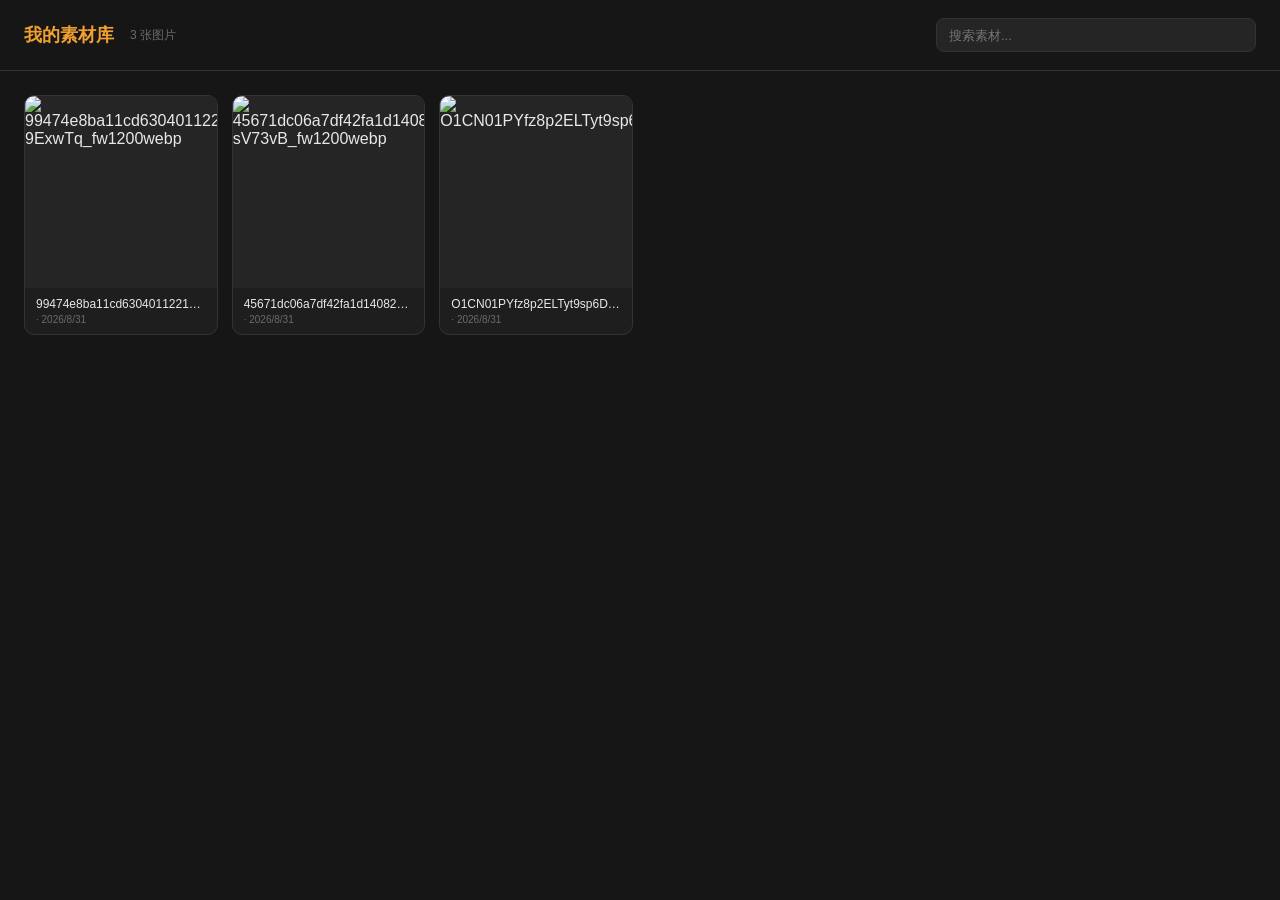
==== index.html @ 854e0d91 "更新素材库展示页（3 张图片）" ====
<!DOCTYPE html><html lang="zh-CN"><head><meta charset="UTF-8"><meta name="viewport" content="width=device-width,initial-scale=1.0"><title>我的素材库</title><style>
*{margin:0;padding:0;box-sizing:border-box;}
body{font-family:-apple-system,BlinkMacSystemFont,"Segoe UI","PingFang SC","Microsoft YaHei",sans-serif;background:#161616;color:#e8e8e8;min-height:100vh;}
.header{padding:18px 24px;border-bottom:1px solid #333;display:flex;align-items:center;gap:16px;position:sticky;top:0;background:#161616;z-index:100;}
.header h1{font-size:18px;font-weight:600;color:#f0a030;}
.header .count{font-size:12px;color:#6b6b6b;}
.search{flex:1;max-width:320px;margin-left:auto;}
.search input{width:100%;height:34px;background:#252525;border:1px solid #333;border-radius:8px;padding:0 12px;color:#e8e8e8;font-size:13px;outline:none;}
.search input:focus{border-color:#f0a030;}
.main{padding:24px;}
.grid{display:grid;grid-template-columns:repeat(auto-fill,minmax(180px,1fr));gap:14px;}
.card{background:#1e1e1e;border:1px solid #333;border-radius:10px;overflow:hidden;cursor:pointer;transition:all .15s;}
.card:hover{border-color:#f0a030;transform:translateY(-2px);box-shadow:0 6px 18px rgba(0,0,0,.4);}
.thumb{width:100%;aspect-ratio:1;background:#252525;overflow:hidden;}
.thumb img{width:100%;height:100%;object-fit:cover;transition:transform .3s;}
.card:hover .thumb img{transform:scale(1.05);}
.info{padding:9px 11px;}
.name{font-size:12px;overflow:hidden;text-overflow:ellipsis;white-space:nowrap;}
.meta{font-size:10px;color:#6b6b6b;margin-top:3px;}
.tags{display:flex;flex-wrap:wrap;gap:4px;margin-top:5px;}
.tag{padding:1px 7px;background:#252525;border-radius:8px;font-size:10px;color:#a0a0a0;}
.empty{display:flex;flex-direction:column;align-items:center;justify-content:center;height:50vh;color:#6b6b6b;gap:10px;}
.lightbox{position:fixed;inset:0;background:rgba(0,0,0,.95);display:none;align-items:center;justify-content:center;z-index:1000;}
.lightbox.show{display:flex;}
.lightbox img{max-width:90vw;max-height:85vh;object-fit:contain;}
.lightbox .close{position:absolute;top:16px;right:16px;width:38px;height:38px;border-radius:50%;background:rgba(255,255,255,.1);border:none;color:#fff;font-size:20px;cursor:pointer;}
.lightbox .info{position:absolute;bottom:16px;left:50%;transform:translateX(-50%);background:rgba(30,30,30,.9);padding:7px 16px;border-radius:8px;font-size:12px;color:#a0a0a0;max-width:80vw;overflow:hidden;text-overflow:ellipsis;white-space:nowrap;}
@media(max-width:600px){.grid{grid-template-columns:repeat(auto-fill,minmax(120px,1fr));}}
</style></head><body><div class="header"><h1>我的素材库</h1><span class="count" id="count"></span><div class="search"><input type="text" id="searchInput" placeholder="搜索素材..."></div></div><div class="main"><div class="grid" id="grid"><div class="card" onclick="openLb(0)"><div class="thumb"><img src="https://raw.githubusercontent.com/1318756917-beep/symmetrical-octo-waddle/main/assets/id_1788139067965_5umyw8192.webp" alt="99474e8ba11cd6304011221bd6c3ecef496513cf367f2-9ExwTq_fw1200webp" loading="lazy"></div><div class="info"><div class="name">99474e8ba11cd6304011221bd6c3ecef496513cf367f2-9ExwTq_fw1200webp</div><div class="meta"> · 2026/8/31</div></div></div><div class="card" onclick="openLb(1)"><div class="thumb"><img src="https://raw.githubusercontent.com/1318756917-beep/symmetrical-octo-waddle/main/assets/id_1788139255941_x5mq3s4jp.webp" alt="45671dc06a7df42fa1d140826ff60a71ff3a5d6848c34-sV73vB_fw1200webp" loading="lazy"></div><div class="info"><div class="name">45671dc06a7df42fa1d140826ff60a71ff3a5d6848c34-sV73vB_fw1200webp</div><div class="meta"> · 2026/8/31</div></div></div><div class="card" onclick="openLb(2)"><div class="thumb"><img src="https://raw.githubusercontent.com/1318756917-beep/symmetrical-octo-waddle/main/assets/id_1788140403199_7suiqt9ir.gif" alt="O1CN01PYfz8p2ELTyt9sp6D_!!2219798718728" loading="lazy"></div><div class="info"><div class="name">O1CN01PYfz8p2ELTyt9sp6D_!!2219798718728</div><div class="meta"> · 2026/8/31</div></div></div></div></div><div class="lightbox" id="lb"><button class="close" onclick="closeLb()">&times;</button><img id="lbImg" src=""><div class="info" id="lbInfo"></div></div><script>
const DATA=[{"id":"id_1788139067965_5umyw8192","name":"99474e8ba11cd6304011221bd6c3ecef496513cf367f2-9ExwTq_fw1200webp","url":"https://raw.githubusercontent.com/1318756917-beep/symmetrical-octo-waddle/main/assets/id_1788139067965_5umyw8192.webp","width":0,"height":0,"tags":[],"createdAt":1788139068000},{"id":"id_1788139255941_x5mq3s4jp","name":"45671dc06a7df42fa1d140826ff60a71ff3a5d6848c34-sV73vB_fw1200webp","url":"https://raw.githubusercontent.com/1318756917-beep/symmetrical-octo-waddle/main/assets/id_1788139255941_x5mq3s4jp.webp","width":0,"height":0,"tags":[],"createdAt":1788139256051},{"id":"id_1788140403199_7suiqt9ir","name":"O1CN01PYfz8p2ELTyt9sp6D_!!2219798718728","url":"https://raw.githubusercontent.com/1318756917-beep/symmetrical-octo-waddle/main/assets/id_1788140403199_7suiqt9ir.gif","width":0,"height":0,"tags":[],"createdAt":1788140403235}];
document.getElementById('count').textContent=DATA.length+' 张图片';
document.getElementById('searchInput').addEventListener('input',function(e){
  const q=e.target.value.toLowerCase();
  document.getElementById('grid').innerHTML=DATA.filter(a=>!q||a.name.toLowerCase().includes(q)||(a.tags||[]).some(t=>t.toLowerCase().includes(q)))
    .map((a,i)=>'<div class="card" onclick="openLb('+i+')"><div class="thumb"><img src="'+a.url+'" alt="'+a.name+'" loading="lazy"></div><div class="info"><div class="name">'+a.name+'</div></div></div>').join('')||'<div class="empty">没有找到匹配的素材</div>';
});
function openLb(i){const a=DATA[i];if(!a)return;document.getElementById('lbImg').src=a.url;document.getElementById('lbInfo').textContent=a.name+(a.width?' · '+a.width+'×'+a.height:'');document.getElementById('lb').classList.add('show');}
function closeLb(){document.getElementById('lb').classList.remove('show');}
document.getElementById('lb').addEventListener('click',function(e){if(e.target.id==='lb')closeLb();});
document.addEventListener('keydown',function(e){if(e.key==='Escape')closeLb();});
</script></body></html>
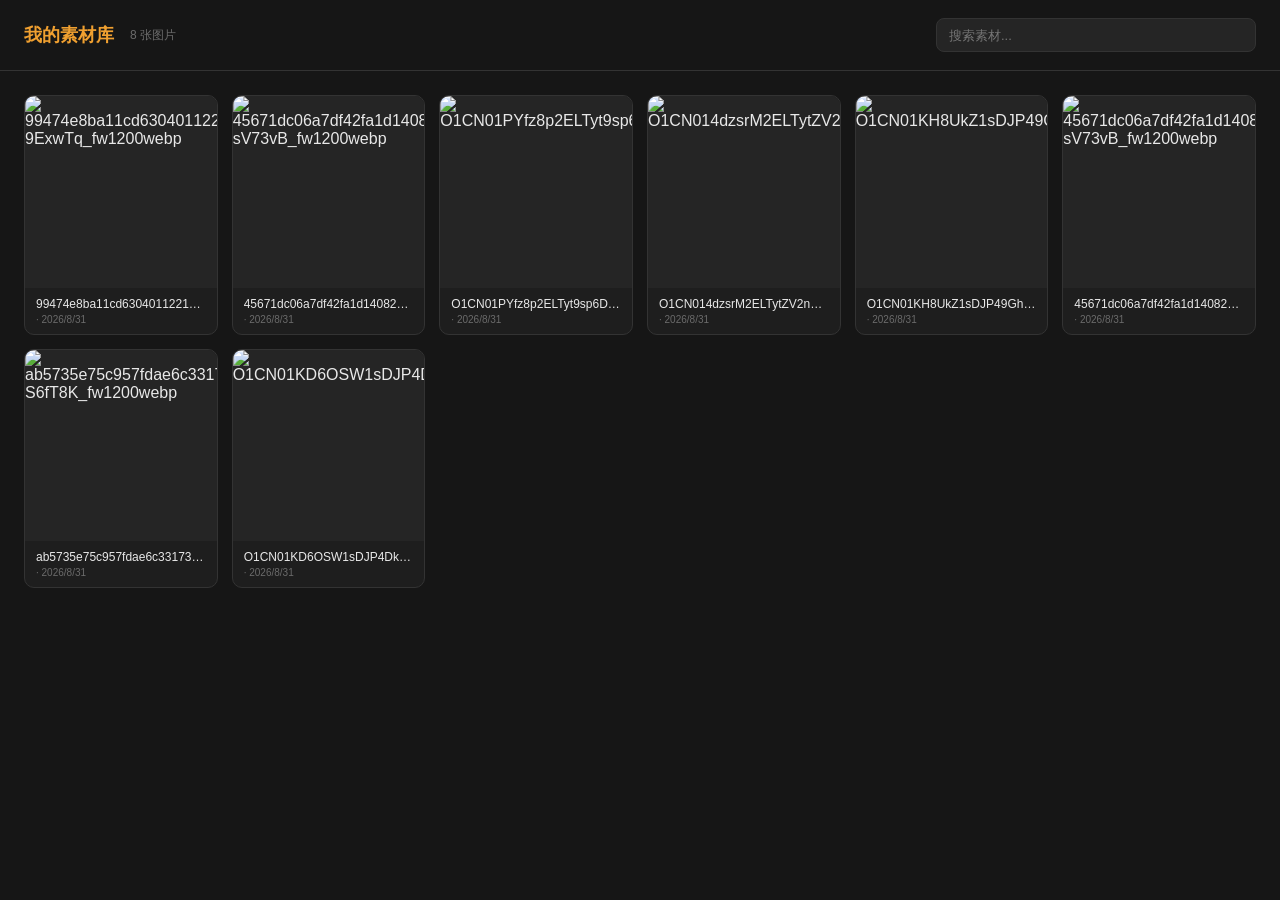
==== commit ca5c1334: "更新素材库展示页（8 张图片）" ====
--- a/index.html
+++ b/index.html
@@ -26,8 +26,8 @@
 .lightbox .close{position:absolute;top:16px;right:16px;width:38px;height:38px;border-radius:50%;background:rgba(255,255,255,.1);border:none;color:#fff;font-size:20px;cursor:pointer;}
 .lightbox .info{position:absolute;bottom:16px;left:50%;transform:translateX(-50%);background:rgba(30,30,30,.9);padding:7px 16px;border-radius:8px;font-size:12px;color:#a0a0a0;max-width:80vw;overflow:hidden;text-overflow:ellipsis;white-space:nowrap;}
 @media(max-width:600px){.grid{grid-template-columns:repeat(auto-fill,minmax(120px,1fr));}}
-</style></head><body><div class="header"><h1>我的素材库</h1><span class="count" id="count"></span><div class="search"><input type="text" id="searchInput" placeholder="搜索素材..."></div></div><div class="main"><div class="grid" id="grid"><div class="card" onclick="openLb(0)"><div class="thumb"><img src="https://raw.githubusercontent.com/1318756917-beep/symmetrical-octo-waddle/main/assets/id_1788139067965_5umyw8192.webp" alt="99474e8ba11cd6304011221bd6c3ecef496513cf367f2-9ExwTq_fw1200webp" loading="lazy"></div><div class="info"><div class="name">99474e8ba11cd6304011221bd6c3ecef496513cf367f2-9ExwTq_fw1200webp</div><div class="meta"> · 2026/8/31</div></div></div><div class="card" onclick="openLb(1)"><div class="thumb"><img src="https://raw.githubusercontent.com/1318756917-beep/symmetrical-octo-waddle/main/assets/id_1788139255941_x5mq3s4jp.webp" alt="45671dc06a7df42fa1d140826ff60a71ff3a5d6848c34-sV73vB_fw1200webp" loading="lazy"></div><div class="info"><div class="name">45671dc06a7df42fa1d140826ff60a71ff3a5d6848c34-sV73vB_fw1200webp</div><div class="meta"> · 2026/8/31</div></div></div><div class="card" onclick="openLb(2)"><div class="thumb"><img src="https://raw.githubusercontent.com/1318756917-beep/symmetrical-octo-waddle/main/assets/id_1788140403199_7suiqt9ir.gif" alt="O1CN01PYfz8p2ELTyt9sp6D_!!2219798718728" loading="lazy"></div><div class="info"><div class="name">O1CN01PYfz8p2ELTyt9sp6D_!!2219798718728</div><div class="meta"> · 2026/8/31</div></div></div></div></div><div class="lightbox" id="lb"><button class="close" onclick="closeLb()">&times;</button><img id="lbImg" src=""><div class="info" id="lbInfo"></div></div><script>
-const DATA=[{"id":"id_1788139067965_5umyw8192","name":"99474e8ba11cd6304011221bd6c3ecef496513cf367f2-9ExwTq_fw1200webp","url":"https://raw.githubusercontent.com/1318756917-beep/symmetrical-octo-waddle/main/assets/id_1788139067965_5umyw8192.webp","width":0,"height":0,"tags":[],"createdAt":1788139068000},{"id":"id_1788139255941_x5mq3s4jp","name":"45671dc06a7df42fa1d140826ff60a71ff3a5d6848c34-sV73vB_fw1200webp","url":"https://raw.githubusercontent.com/1318756917-beep/symmetrical-octo-waddle/main/assets/id_1788139255941_x5mq3s4jp.webp","width":0,"height":0,"tags":[],"createdAt":1788139256051},{"id":"id_1788140403199_7suiqt9ir","name":"O1CN01PYfz8p2ELTyt9sp6D_!!2219798718728","url":"https://raw.githubusercontent.com/1318756917-beep/symmetrical-octo-waddle/main/assets/id_1788140403199_7suiqt9ir.gif","width":0,"height":0,"tags":[],"createdAt":1788140403235}];
+</style></head><body><div class="header"><h1>我的素材库</h1><span class="count" id="count"></span><div class="search"><input type="text" id="searchInput" placeholder="搜索素材..."></div></div><div class="main"><div class="grid" id="grid"><div class="card" onclick="openLb(0)"><div class="thumb"><img src="https://raw.githubusercontent.com/1318756917-beep/symmetrical-octo-waddle/main/assets/id_1788139067965_5umyw8192.webp" alt="99474e8ba11cd6304011221bd6c3ecef496513cf367f2-9ExwTq_fw1200webp" loading="lazy"></div><div class="info"><div class="name">99474e8ba11cd6304011221bd6c3ecef496513cf367f2-9ExwTq_fw1200webp</div><div class="meta"> · 2026/8/31</div></div></div><div class="card" onclick="openLb(1)"><div class="thumb"><img src="https://raw.githubusercontent.com/1318756917-beep/symmetrical-octo-waddle/main/assets/id_1788139255941_x5mq3s4jp.webp" alt="45671dc06a7df42fa1d140826ff60a71ff3a5d6848c34-sV73vB_fw1200webp" loading="lazy"></div><div class="info"><div class="name">45671dc06a7df42fa1d140826ff60a71ff3a5d6848c34-sV73vB_fw1200webp</div><div class="meta"> · 2026/8/31</div></div></div><div class="card" onclick="openLb(2)"><div class="thumb"><img src="https://raw.githubusercontent.com/1318756917-beep/symmetrical-octo-waddle/main/assets/id_1788140403199_7suiqt9ir.gif" alt="O1CN01PYfz8p2ELTyt9sp6D_!!2219798718728" loading="lazy"></div><div class="info"><div class="name">O1CN01PYfz8p2ELTyt9sp6D_!!2219798718728</div><div class="meta"> · 2026/8/31</div></div></div><div class="card" onclick="openLb(3)"><div class="thumb"><img src="https://raw.githubusercontent.com/1318756917-beep/symmetrical-octo-waddle/main/assets/id_1788140408998_8rqlycb4g.gif" alt="O1CN014dzsrM2ELTytZV2nE_!!2219798718728" loading="lazy"></div><div class="info"><div class="name">O1CN014dzsrM2ELTytZV2nE_!!2219798718728</div><div class="meta"> · 2026/8/31</div></div></div><div class="card" onclick="openLb(4)"><div class="thumb"><img src="https://raw.githubusercontent.com/1318756917-beep/symmetrical-octo-waddle/main/assets/id_1788140434104_xngjq6ldc.jpg" alt="O1CN01KH8UkZ1sDJP49GhOE_!!2215198275732" loading="lazy"></div><div class="info"><div class="name">O1CN01KH8UkZ1sDJP49GhOE_!!2215198275732</div><div class="meta"> · 2026/8/31</div></div></div><div class="card" onclick="openLb(5)"><div class="thumb"><img src="https://raw.githubusercontent.com/1318756917-beep/symmetrical-octo-waddle/main/assets/id_1788140449880_k04zppyw0.webp" alt="45671dc06a7df42fa1d140826ff60a71ff3a5d6848c34-sV73vB_fw1200webp" loading="lazy"></div><div class="info"><div class="name">45671dc06a7df42fa1d140826ff60a71ff3a5d6848c34-sV73vB_fw1200webp</div><div class="meta"> · 2026/8/31</div></div></div><div class="card" onclick="openLb(6)"><div class="thumb"><img src="https://raw.githubusercontent.com/1318756917-beep/symmetrical-octo-waddle/main/assets/id_1788140456644_4hxc4rtuo.webp" alt="ab5735e75c957fdae6c3317346e3554874dbbb681fda7b-S6fT8K_fw1200webp" loading="lazy"></div><div class="info"><div class="name">ab5735e75c957fdae6c3317346e3554874dbbb681fda7b-S6fT8K_fw1200webp</div><div class="meta"> · 2026/8/31</div></div></div><div class="card" onclick="openLb(7)"><div class="thumb"><img src="https://raw.githubusercontent.com/1318756917-beep/symmetrical-octo-waddle/main/assets/id_1788140519498_qdeuxixfd.jpg" alt="O1CN01KD6OSW1sDJP4DkQ98_!!2215198275732" loading="lazy"></div><div class="info"><div class="name">O1CN01KD6OSW1sDJP4DkQ98_!!2215198275732</div><div class="meta"> · 2026/8/31</div></div></div></div></div><div class="lightbox" id="lb"><button class="close" onclick="closeLb()">&times;</button><img id="lbImg" src=""><div class="info" id="lbInfo"></div></div><script>
+const DATA=[{"id":"id_1788139067965_5umyw8192","name":"99474e8ba11cd6304011221bd6c3ecef496513cf367f2-9ExwTq_fw1200webp","url":"https://raw.githubusercontent.com/1318756917-beep/symmetrical-octo-waddle/main/assets/id_1788139067965_5umyw8192.webp","width":0,"height":0,"tags":[],"createdAt":1788139068000},{"id":"id_1788139255941_x5mq3s4jp","name":"45671dc06a7df42fa1d140826ff60a71ff3a5d6848c34-sV73vB_fw1200webp","url":"https://raw.githubusercontent.com/1318756917-beep/symmetrical-octo-waddle/main/assets/id_1788139255941_x5mq3s4jp.webp","width":0,"height":0,"tags":[],"createdAt":1788139256051},{"id":"id_1788140403199_7suiqt9ir","name":"O1CN01PYfz8p2ELTyt9sp6D_!!2219798718728","url":"https://raw.githubusercontent.com/1318756917-beep/symmetrical-octo-waddle/main/assets/id_1788140403199_7suiqt9ir.gif","width":0,"height":0,"tags":[],"createdAt":1788140403235},{"id":"id_1788140408998_8rqlycb4g","name":"O1CN014dzsrM2ELTytZV2nE_!!2219798718728","url":"https://raw.githubusercontent.com/1318756917-beep/symmetrical-octo-waddle/main/assets/id_1788140408998_8rqlycb4g.gif","width":0,"height":0,"tags":[],"createdAt":1788140409006},{"id":"id_1788140434104_xngjq6ldc","name":"O1CN01KH8UkZ1sDJP49GhOE_!!2215198275732","url":"https://raw.githubusercontent.com/1318756917-beep/symmetrical-octo-waddle/main/assets/id_1788140434104_xngjq6ldc.jpg","width":0,"height":0,"tags":[],"createdAt":1788140434184},{"id":"id_1788140449880_k04zppyw0","name":"45671dc06a7df42fa1d140826ff60a71ff3a5d6848c34-sV73vB_fw1200webp","url":"https://raw.githubusercontent.com/1318756917-beep/symmetrical-octo-waddle/main/assets/id_1788140449880_k04zppyw0.webp","width":0,"height":0,"tags":[],"createdAt":1788140450002},{"id":"id_1788140456644_4hxc4rtuo","name":"ab5735e75c957fdae6c3317346e3554874dbbb681fda7b-S6fT8K_fw1200webp","url":"https://raw.githubusercontent.com/1318756917-beep/symmetrical-octo-waddle/main/assets/id_1788140456644_4hxc4rtuo.webp","width":0,"height":0,"tags":[],"createdAt":1788140456871},{"id":"id_1788140519498_qdeuxixfd","name":"O1CN01KD6OSW1sDJP4DkQ98_!!2215198275732","url":"https://raw.githubusercontent.com/1318756917-beep/symmetrical-octo-waddle/main/assets/id_1788140519498_qdeuxixfd.jpg","width":0,"height":0,"tags":[],"createdAt":1788140519716}];
 document.getElementById('count').textContent=DATA.length+' 张图片';
 document.getElementById('searchInput').addEventListener('input',function(e){
   const q=e.target.value.toLowerCase();
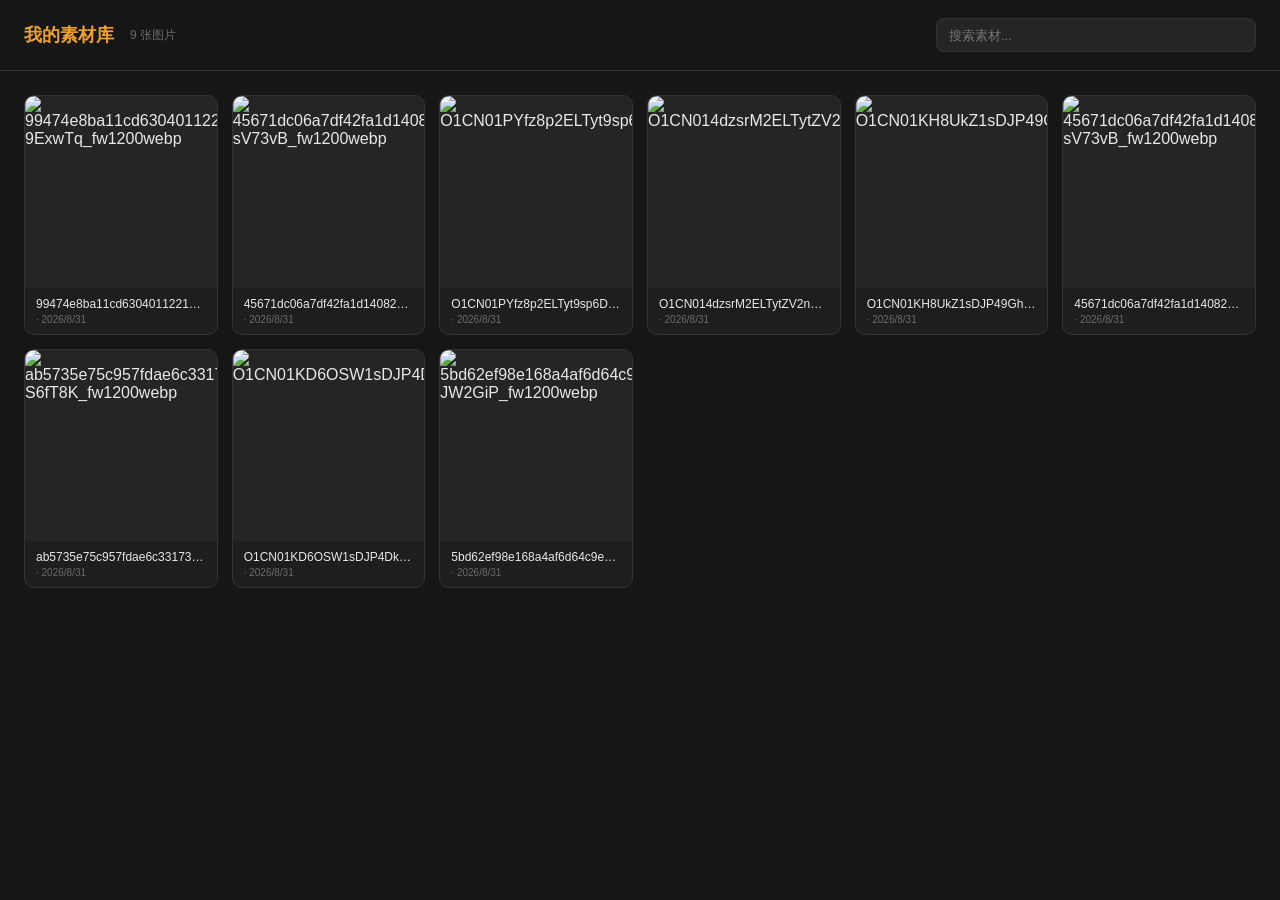
==== commit 356aff77: "更新素材库展示页（9 张图片）" ====
--- a/index.html
+++ b/index.html
@@ -26,8 +26,8 @@
 .lightbox .close{position:absolute;top:16px;right:16px;width:38px;height:38px;border-radius:50%;background:rgba(255,255,255,.1);border:none;color:#fff;font-size:20px;cursor:pointer;}
 .lightbox .info{position:absolute;bottom:16px;left:50%;transform:translateX(-50%);background:rgba(30,30,30,.9);padding:7px 16px;border-radius:8px;font-size:12px;color:#a0a0a0;max-width:80vw;overflow:hidden;text-overflow:ellipsis;white-space:nowrap;}
 @media(max-width:600px){.grid{grid-template-columns:repeat(auto-fill,minmax(120px,1fr));}}
-</style></head><body><div class="header"><h1>我的素材库</h1><span class="count" id="count"></span><div class="search"><input type="text" id="searchInput" placeholder="搜索素材..."></div></div><div class="main"><div class="grid" id="grid"><div class="card" onclick="openLb(0)"><div class="thumb"><img src="https://raw.githubusercontent.com/1318756917-beep/symmetrical-octo-waddle/main/assets/id_1788139067965_5umyw8192.webp" alt="99474e8ba11cd6304011221bd6c3ecef496513cf367f2-9ExwTq_fw1200webp" loading="lazy"></div><div class="info"><div class="name">99474e8ba11cd6304011221bd6c3ecef496513cf367f2-9ExwTq_fw1200webp</div><div class="meta"> · 2026/8/31</div></div></div><div class="card" onclick="openLb(1)"><div class="thumb"><img src="https://raw.githubusercontent.com/1318756917-beep/symmetrical-octo-waddle/main/assets/id_1788139255941_x5mq3s4jp.webp" alt="45671dc06a7df42fa1d140826ff60a71ff3a5d6848c34-sV73vB_fw1200webp" loading="lazy"></div><div class="info"><div class="name">45671dc06a7df42fa1d140826ff60a71ff3a5d6848c34-sV73vB_fw1200webp</div><div class="meta"> · 2026/8/31</div></div></div><div class="card" onclick="openLb(2)"><div class="thumb"><img src="https://raw.githubusercontent.com/1318756917-beep/symmetrical-octo-waddle/main/assets/id_1788140403199_7suiqt9ir.gif" alt="O1CN01PYfz8p2ELTyt9sp6D_!!2219798718728" loading="lazy"></div><div class="info"><div class="name">O1CN01PYfz8p2ELTyt9sp6D_!!2219798718728</div><div class="meta"> · 2026/8/31</div></div></div><div class="card" onclick="openLb(3)"><div class="thumb"><img src="https://raw.githubusercontent.com/1318756917-beep/symmetrical-octo-waddle/main/assets/id_1788140408998_8rqlycb4g.gif" alt="O1CN014dzsrM2ELTytZV2nE_!!2219798718728" loading="lazy"></div><div class="info"><div class="name">O1CN014dzsrM2ELTytZV2nE_!!2219798718728</div><div class="meta"> · 2026/8/31</div></div></div><div class="card" onclick="openLb(4)"><div class="thumb"><img src="https://raw.githubusercontent.com/1318756917-beep/symmetrical-octo-waddle/main/assets/id_1788140434104_xngjq6ldc.jpg" alt="O1CN01KH8UkZ1sDJP49GhOE_!!2215198275732" loading="lazy"></div><div class="info"><div class="name">O1CN01KH8UkZ1sDJP49GhOE_!!2215198275732</div><div class="meta"> · 2026/8/31</div></div></div><div class="card" onclick="openLb(5)"><div class="thumb"><img src="https://raw.githubusercontent.com/1318756917-beep/symmetrical-octo-waddle/main/assets/id_1788140449880_k04zppyw0.webp" alt="45671dc06a7df42fa1d140826ff60a71ff3a5d6848c34-sV73vB_fw1200webp" loading="lazy"></div><div class="info"><div class="name">45671dc06a7df42fa1d140826ff60a71ff3a5d6848c34-sV73vB_fw1200webp</div><div class="meta"> · 2026/8/31</div></div></div><div class="card" onclick="openLb(6)"><div class="thumb"><img src="https://raw.githubusercontent.com/1318756917-beep/symmetrical-octo-waddle/main/assets/id_1788140456644_4hxc4rtuo.webp" alt="ab5735e75c957fdae6c3317346e3554874dbbb681fda7b-S6fT8K_fw1200webp" loading="lazy"></div><div class="info"><div class="name">ab5735e75c957fdae6c3317346e3554874dbbb681fda7b-S6fT8K_fw1200webp</div><div class="meta"> · 2026/8/31</div></div></div><div class="card" onclick="openLb(7)"><div class="thumb"><img src="https://raw.githubusercontent.com/1318756917-beep/symmetrical-octo-waddle/main/assets/id_1788140519498_qdeuxixfd.jpg" alt="O1CN01KD6OSW1sDJP4DkQ98_!!2215198275732" loading="lazy"></div><div class="info"><div class="name">O1CN01KD6OSW1sDJP4DkQ98_!!2215198275732</div><div class="meta"> · 2026/8/31</div></div></div></div></div><div class="lightbox" id="lb"><button class="close" onclick="closeLb()">&times;</button><img id="lbImg" src=""><div class="info" id="lbInfo"></div></div><script>
-const DATA=[{"id":"id_1788139067965_5umyw8192","name":"99474e8ba11cd6304011221bd6c3ecef496513cf367f2-9ExwTq_fw1200webp","url":"https://raw.githubusercontent.com/1318756917-beep/symmetrical-octo-waddle/main/assets/id_1788139067965_5umyw8192.webp","width":0,"height":0,"tags":[],"createdAt":1788139068000},{"id":"id_1788139255941_x5mq3s4jp","name":"45671dc06a7df42fa1d140826ff60a71ff3a5d6848c34-sV73vB_fw1200webp","url":"https://raw.githubusercontent.com/1318756917-beep/symmetrical-octo-waddle/main/assets/id_1788139255941_x5mq3s4jp.webp","width":0,"height":0,"tags":[],"createdAt":1788139256051},{"id":"id_1788140403199_7suiqt9ir","name":"O1CN01PYfz8p2ELTyt9sp6D_!!2219798718728","url":"https://raw.githubusercontent.com/1318756917-beep/symmetrical-octo-waddle/main/assets/id_1788140403199_7suiqt9ir.gif","width":0,"height":0,"tags":[],"createdAt":1788140403235},{"id":"id_1788140408998_8rqlycb4g","name":"O1CN014dzsrM2ELTytZV2nE_!!2219798718728","url":"https://raw.githubusercontent.com/1318756917-beep/symmetrical-octo-waddle/main/assets/id_1788140408998_8rqlycb4g.gif","width":0,"height":0,"tags":[],"createdAt":1788140409006},{"id":"id_1788140434104_xngjq6ldc","name":"O1CN01KH8UkZ1sDJP49GhOE_!!2215198275732","url":"https://raw.githubusercontent.com/1318756917-beep/symmetrical-octo-waddle/main/assets/id_1788140434104_xngjq6ldc.jpg","width":0,"height":0,"tags":[],"createdAt":1788140434184},{"id":"id_1788140449880_k04zppyw0","name":"45671dc06a7df42fa1d140826ff60a71ff3a5d6848c34-sV73vB_fw1200webp","url":"https://raw.githubusercontent.com/1318756917-beep/symmetrical-octo-waddle/main/assets/id_1788140449880_k04zppyw0.webp","width":0,"height":0,"tags":[],"createdAt":1788140450002},{"id":"id_1788140456644_4hxc4rtuo","name":"ab5735e75c957fdae6c3317346e3554874dbbb681fda7b-S6fT8K_fw1200webp","url":"https://raw.githubusercontent.com/1318756917-beep/symmetrical-octo-waddle/main/assets/id_1788140456644_4hxc4rtuo.webp","width":0,"height":0,"tags":[],"createdAt":1788140456871},{"id":"id_1788140519498_qdeuxixfd","name":"O1CN01KD6OSW1sDJP4DkQ98_!!2215198275732","url":"https://raw.githubusercontent.com/1318756917-beep/symmetrical-octo-waddle/main/assets/id_1788140519498_qdeuxixfd.jpg","width":0,"height":0,"tags":[],"createdAt":1788140519716}];
+</style></head><body><div class="header"><h1>我的素材库</h1><span class="count" id="count"></span><div class="search"><input type="text" id="searchInput" placeholder="搜索素材..."></div></div><div class="main"><div class="grid" id="grid"><div class="card" onclick="openLb(0)"><div class="thumb"><img src="https://raw.githubusercontent.com/1318756917-beep/symmetrical-octo-waddle/main/assets/id_1788139067965_5umyw8192.webp" alt="99474e8ba11cd6304011221bd6c3ecef496513cf367f2-9ExwTq_fw1200webp" loading="lazy"></div><div class="info"><div class="name">99474e8ba11cd6304011221bd6c3ecef496513cf367f2-9ExwTq_fw1200webp</div><div class="meta"> · 2026/8/31</div></div></div><div class="card" onclick="openLb(1)"><div class="thumb"><img src="https://raw.githubusercontent.com/1318756917-beep/symmetrical-octo-waddle/main/assets/id_1788139255941_x5mq3s4jp.webp" alt="45671dc06a7df42fa1d140826ff60a71ff3a5d6848c34-sV73vB_fw1200webp" loading="lazy"></div><div class="info"><div class="name">45671dc06a7df42fa1d140826ff60a71ff3a5d6848c34-sV73vB_fw1200webp</div><div class="meta"> · 2026/8/31</div></div></div><div class="card" onclick="openLb(2)"><div class="thumb"><img src="https://raw.githubusercontent.com/1318756917-beep/symmetrical-octo-waddle/main/assets/id_1788140403199_7suiqt9ir.gif" alt="O1CN01PYfz8p2ELTyt9sp6D_!!2219798718728" loading="lazy"></div><div class="info"><div class="name">O1CN01PYfz8p2ELTyt9sp6D_!!2219798718728</div><div class="meta"> · 2026/8/31</div></div></div><div class="card" onclick="openLb(3)"><div class="thumb"><img src="https://raw.githubusercontent.com/1318756917-beep/symmetrical-octo-waddle/main/assets/id_1788140408998_8rqlycb4g.gif" alt="O1CN014dzsrM2ELTytZV2nE_!!2219798718728" loading="lazy"></div><div class="info"><div class="name">O1CN014dzsrM2ELTytZV2nE_!!2219798718728</div><div class="meta"> · 2026/8/31</div></div></div><div class="card" onclick="openLb(4)"><div class="thumb"><img src="https://raw.githubusercontent.com/1318756917-beep/symmetrical-octo-waddle/main/assets/id_1788140434104_xngjq6ldc.jpg" alt="O1CN01KH8UkZ1sDJP49GhOE_!!2215198275732" loading="lazy"></div><div class="info"><div class="name">O1CN01KH8UkZ1sDJP49GhOE_!!2215198275732</div><div class="meta"> · 2026/8/31</div></div></div><div class="card" onclick="openLb(5)"><div class="thumb"><img src="https://raw.githubusercontent.com/1318756917-beep/symmetrical-octo-waddle/main/assets/id_1788140449880_k04zppyw0.webp" alt="45671dc06a7df42fa1d140826ff60a71ff3a5d6848c34-sV73vB_fw1200webp" loading="lazy"></div><div class="info"><div class="name">45671dc06a7df42fa1d140826ff60a71ff3a5d6848c34-sV73vB_fw1200webp</div><div class="meta"> · 2026/8/31</div></div></div><div class="card" onclick="openLb(6)"><div class="thumb"><img src="https://raw.githubusercontent.com/1318756917-beep/symmetrical-octo-waddle/main/assets/id_1788140456644_4hxc4rtuo.webp" alt="ab5735e75c957fdae6c3317346e3554874dbbb681fda7b-S6fT8K_fw1200webp" loading="lazy"></div><div class="info"><div class="name">ab5735e75c957fdae6c3317346e3554874dbbb681fda7b-S6fT8K_fw1200webp</div><div class="meta"> · 2026/8/31</div></div></div><div class="card" onclick="openLb(7)"><div class="thumb"><img src="https://raw.githubusercontent.com/1318756917-beep/symmetrical-octo-waddle/main/assets/id_1788140519498_qdeuxixfd.jpg" alt="O1CN01KD6OSW1sDJP4DkQ98_!!2215198275732" loading="lazy"></div><div class="info"><div class="name">O1CN01KD6OSW1sDJP4DkQ98_!!2215198275732</div><div class="meta"> · 2026/8/31</div></div></div><div class="card" onclick="openLb(8)"><div class="thumb"><img src="https://raw.githubusercontent.com/1318756917-beep/symmetrical-octo-waddle/main/assets/id_1788142163561_zj8ws5sq6.webp" alt="5bd62ef98e168a4af6d64c9ec198f90e28b017d3178992-JW2GiP_fw1200webp" loading="lazy"></div><div class="info"><div class="name">5bd62ef98e168a4af6d64c9ec198f90e28b017d3178992-JW2GiP_fw1200webp</div><div class="meta"> · 2026/8/31</div></div></div></div></div><div class="lightbox" id="lb"><button class="close" onclick="closeLb()">&times;</button><img id="lbImg" src=""><div class="info" id="lbInfo"></div></div><script>
+const DATA=[{"id":"id_1788139067965_5umyw8192","name":"99474e8ba11cd6304011221bd6c3ecef496513cf367f2-9ExwTq_fw1200webp","url":"https://raw.githubusercontent.com/1318756917-beep/symmetrical-octo-waddle/main/assets/id_1788139067965_5umyw8192.webp","width":0,"height":0,"tags":[],"createdAt":1788139068000},{"id":"id_1788139255941_x5mq3s4jp","name":"45671dc06a7df42fa1d140826ff60a71ff3a5d6848c34-sV73vB_fw1200webp","url":"https://raw.githubusercontent.com/1318756917-beep/symmetrical-octo-waddle/main/assets/id_1788139255941_x5mq3s4jp.webp","width":0,"height":0,"tags":[],"createdAt":1788139256051},{"id":"id_1788140403199_7suiqt9ir","name":"O1CN01PYfz8p2ELTyt9sp6D_!!2219798718728","url":"https://raw.githubusercontent.com/1318756917-beep/symmetrical-octo-waddle/main/assets/id_1788140403199_7suiqt9ir.gif","width":0,"height":0,"tags":[],"createdAt":1788140403235},{"id":"id_1788140408998_8rqlycb4g","name":"O1CN014dzsrM2ELTytZV2nE_!!2219798718728","url":"https://raw.githubusercontent.com/1318756917-beep/symmetrical-octo-waddle/main/assets/id_1788140408998_8rqlycb4g.gif","width":0,"height":0,"tags":[],"createdAt":1788140409006},{"id":"id_1788140434104_xngjq6ldc","name":"O1CN01KH8UkZ1sDJP49GhOE_!!2215198275732","url":"https://raw.githubusercontent.com/1318756917-beep/symmetrical-octo-waddle/main/assets/id_1788140434104_xngjq6ldc.jpg","width":0,"height":0,"tags":[],"createdAt":1788140434184},{"id":"id_1788140449880_k04zppyw0","name":"45671dc06a7df42fa1d140826ff60a71ff3a5d6848c34-sV73vB_fw1200webp","url":"https://raw.githubusercontent.com/1318756917-beep/symmetrical-octo-waddle/main/assets/id_1788140449880_k04zppyw0.webp","width":0,"height":0,"tags":[],"createdAt":1788140450002},{"id":"id_1788140456644_4hxc4rtuo","name":"ab5735e75c957fdae6c3317346e3554874dbbb681fda7b-S6fT8K_fw1200webp","url":"https://raw.githubusercontent.com/1318756917-beep/symmetrical-octo-waddle/main/assets/id_1788140456644_4hxc4rtuo.webp","width":0,"height":0,"tags":[],"createdAt":1788140456871},{"id":"id_1788140519498_qdeuxixfd","name":"O1CN01KD6OSW1sDJP4DkQ98_!!2215198275732","url":"https://raw.githubusercontent.com/1318756917-beep/symmetrical-octo-waddle/main/assets/id_1788140519498_qdeuxixfd.jpg","width":0,"height":0,"tags":[],"createdAt":1788140519716},{"id":"id_1788142163561_zj8ws5sq6","name":"5bd62ef98e168a4af6d64c9ec198f90e28b017d3178992-JW2GiP_fw1200webp","url":"https://raw.githubusercontent.com/1318756917-beep/symmetrical-octo-waddle/main/assets/id_1788142163561_zj8ws5sq6.webp","width":0,"height":0,"tags":[],"createdAt":1788142163668}];
 document.getElementById('count').textContent=DATA.length+' 张图片';
 document.getElementById('searchInput').addEventListener('input',function(e){
   const q=e.target.value.toLowerCase();
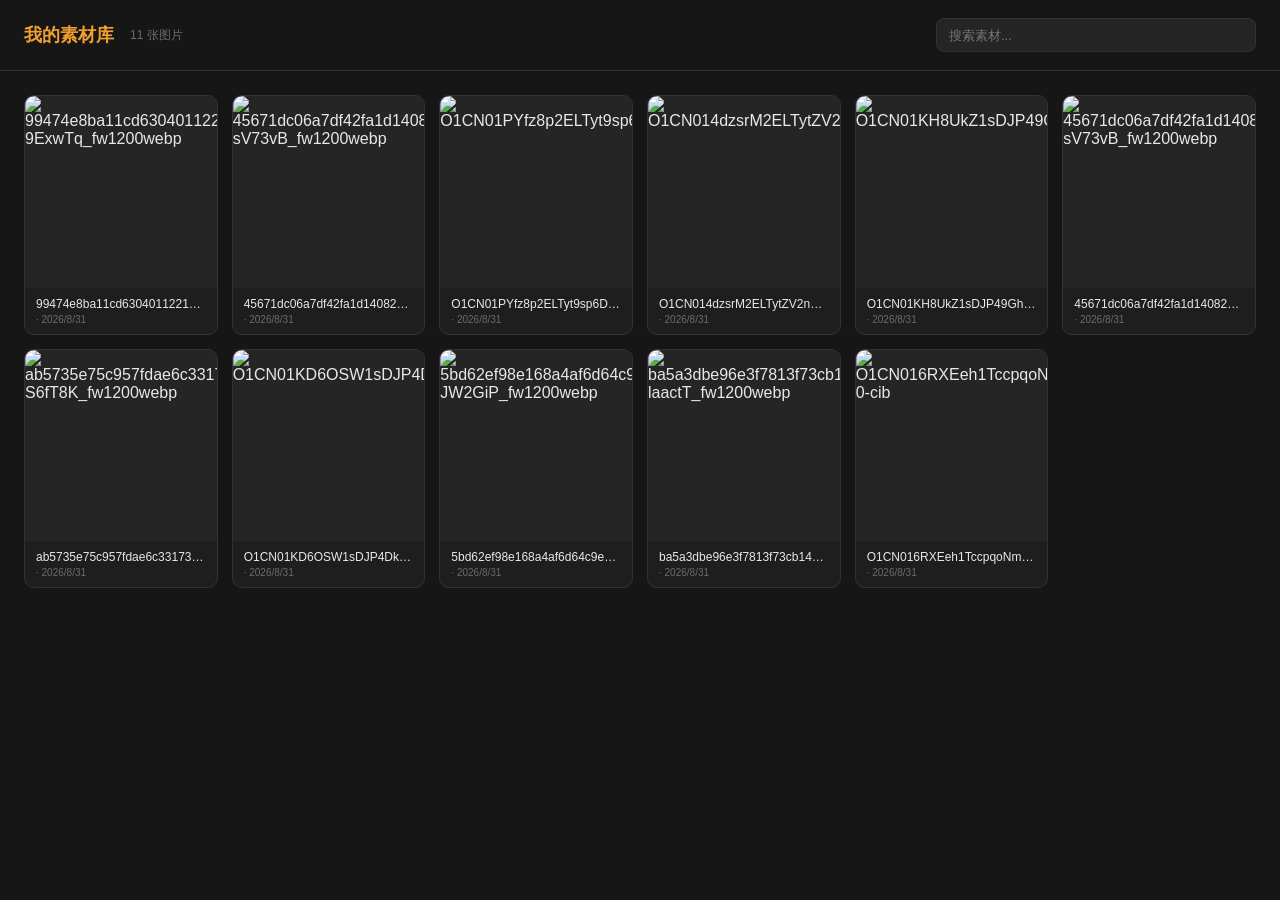
==== commit e2ca4d3c: "更新素材库展示页（11 张图片）" ====
--- a/index.html
+++ b/index.html
@@ -26,8 +26,8 @@
 .lightbox .close{position:absolute;top:16px;right:16px;width:38px;height:38px;border-radius:50%;background:rgba(255,255,255,.1);border:none;color:#fff;font-size:20px;cursor:pointer;}
 .lightbox .info{position:absolute;bottom:16px;left:50%;transform:translateX(-50%);background:rgba(30,30,30,.9);padding:7px 16px;border-radius:8px;font-size:12px;color:#a0a0a0;max-width:80vw;overflow:hidden;text-overflow:ellipsis;white-space:nowrap;}
 @media(max-width:600px){.grid{grid-template-columns:repeat(auto-fill,minmax(120px,1fr));}}
-</style></head><body><div class="header"><h1>我的素材库</h1><span class="count" id="count"></span><div class="search"><input type="text" id="searchInput" placeholder="搜索素材..."></div></div><div class="main"><div class="grid" id="grid"><div class="card" onclick="openLb(0)"><div class="thumb"><img src="https://raw.githubusercontent.com/1318756917-beep/symmetrical-octo-waddle/main/assets/id_1788139067965_5umyw8192.webp" alt="99474e8ba11cd6304011221bd6c3ecef496513cf367f2-9ExwTq_fw1200webp" loading="lazy"></div><div class="info"><div class="name">99474e8ba11cd6304011221bd6c3ecef496513cf367f2-9ExwTq_fw1200webp</div><div class="meta"> · 2026/8/31</div></div></div><div class="card" onclick="openLb(1)"><div class="thumb"><img src="https://raw.githubusercontent.com/1318756917-beep/symmetrical-octo-waddle/main/assets/id_1788139255941_x5mq3s4jp.webp" alt="45671dc06a7df42fa1d140826ff60a71ff3a5d6848c34-sV73vB_fw1200webp" loading="lazy"></div><div class="info"><div class="name">45671dc06a7df42fa1d140826ff60a71ff3a5d6848c34-sV73vB_fw1200webp</div><div class="meta"> · 2026/8/31</div></div></div><div class="card" onclick="openLb(2)"><div class="thumb"><img src="https://raw.githubusercontent.com/1318756917-beep/symmetrical-octo-waddle/main/assets/id_1788140403199_7suiqt9ir.gif" alt="O1CN01PYfz8p2ELTyt9sp6D_!!2219798718728" loading="lazy"></div><div class="info"><div class="name">O1CN01PYfz8p2ELTyt9sp6D_!!2219798718728</div><div class="meta"> · 2026/8/31</div></div></div><div class="card" onclick="openLb(3)"><div class="thumb"><img src="https://raw.githubusercontent.com/1318756917-beep/symmetrical-octo-waddle/main/assets/id_1788140408998_8rqlycb4g.gif" alt="O1CN014dzsrM2ELTytZV2nE_!!2219798718728" loading="lazy"></div><div class="info"><div class="name">O1CN014dzsrM2ELTytZV2nE_!!2219798718728</div><div class="meta"> · 2026/8/31</div></div></div><div class="card" onclick="openLb(4)"><div class="thumb"><img src="https://raw.githubusercontent.com/1318756917-beep/symmetrical-octo-waddle/main/assets/id_1788140434104_xngjq6ldc.jpg" alt="O1CN01KH8UkZ1sDJP49GhOE_!!2215198275732" loading="lazy"></div><div class="info"><div class="name">O1CN01KH8UkZ1sDJP49GhOE_!!2215198275732</div><div class="meta"> · 2026/8/31</div></div></div><div class="card" onclick="openLb(5)"><div class="thumb"><img src="https://raw.githubusercontent.com/1318756917-beep/symmetrical-octo-waddle/main/assets/id_1788140449880_k04zppyw0.webp" alt="45671dc06a7df42fa1d140826ff60a71ff3a5d6848c34-sV73vB_fw1200webp" loading="lazy"></div><div class="info"><div class="name">45671dc06a7df42fa1d140826ff60a71ff3a5d6848c34-sV73vB_fw1200webp</div><div class="meta"> · 2026/8/31</div></div></div><div class="card" onclick="openLb(6)"><div class="thumb"><img src="https://raw.githubusercontent.com/1318756917-beep/symmetrical-octo-waddle/main/assets/id_1788140456644_4hxc4rtuo.webp" alt="ab5735e75c957fdae6c3317346e3554874dbbb681fda7b-S6fT8K_fw1200webp" loading="lazy"></div><div class="info"><div class="name">ab5735e75c957fdae6c3317346e3554874dbbb681fda7b-S6fT8K_fw1200webp</div><div class="meta"> · 2026/8/31</div></div></div><div class="card" onclick="openLb(7)"><div class="thumb"><img src="https://raw.githubusercontent.com/1318756917-beep/symmetrical-octo-waddle/main/assets/id_1788140519498_qdeuxixfd.jpg" alt="O1CN01KD6OSW1sDJP4DkQ98_!!2215198275732" loading="lazy"></div><div class="info"><div class="name">O1CN01KD6OSW1sDJP4DkQ98_!!2215198275732</div><div class="meta"> · 2026/8/31</div></div></div><div class="card" onclick="openLb(8)"><div class="thumb"><img src="https://raw.githubusercontent.com/1318756917-beep/symmetrical-octo-waddle/main/assets/id_1788142163561_zj8ws5sq6.webp" alt="5bd62ef98e168a4af6d64c9ec198f90e28b017d3178992-JW2GiP_fw1200webp" loading="lazy"></div><div class="info"><div class="name">5bd62ef98e168a4af6d64c9ec198f90e28b017d3178992-JW2GiP_fw1200webp</div><div class="meta"> · 2026/8/31</div></div></div></div></div><div class="lightbox" id="lb"><button class="close" onclick="closeLb()">&times;</button><img id="lbImg" src=""><div class="info" id="lbInfo"></div></div><script>
-const DATA=[{"id":"id_1788139067965_5umyw8192","name":"99474e8ba11cd6304011221bd6c3ecef496513cf367f2-9ExwTq_fw1200webp","url":"https://raw.githubusercontent.com/1318756917-beep/symmetrical-octo-waddle/main/assets/id_1788139067965_5umyw8192.webp","width":0,"height":0,"tags":[],"createdAt":1788139068000},{"id":"id_1788139255941_x5mq3s4jp","name":"45671dc06a7df42fa1d140826ff60a71ff3a5d6848c34-sV73vB_fw1200webp","url":"https://raw.githubusercontent.com/1318756917-beep/symmetrical-octo-waddle/main/assets/id_1788139255941_x5mq3s4jp.webp","width":0,"height":0,"tags":[],"createdAt":1788139256051},{"id":"id_1788140403199_7suiqt9ir","name":"O1CN01PYfz8p2ELTyt9sp6D_!!2219798718728","url":"https://raw.githubusercontent.com/1318756917-beep/symmetrical-octo-waddle/main/assets/id_1788140403199_7suiqt9ir.gif","width":0,"height":0,"tags":[],"createdAt":1788140403235},{"id":"id_1788140408998_8rqlycb4g","name":"O1CN014dzsrM2ELTytZV2nE_!!2219798718728","url":"https://raw.githubusercontent.com/1318756917-beep/symmetrical-octo-waddle/main/assets/id_1788140408998_8rqlycb4g.gif","width":0,"height":0,"tags":[],"createdAt":1788140409006},{"id":"id_1788140434104_xngjq6ldc","name":"O1CN01KH8UkZ1sDJP49GhOE_!!2215198275732","url":"https://raw.githubusercontent.com/1318756917-beep/symmetrical-octo-waddle/main/assets/id_1788140434104_xngjq6ldc.jpg","width":0,"height":0,"tags":[],"createdAt":1788140434184},{"id":"id_1788140449880_k04zppyw0","name":"45671dc06a7df42fa1d140826ff60a71ff3a5d6848c34-sV73vB_fw1200webp","url":"https://raw.githubusercontent.com/1318756917-beep/symmetrical-octo-waddle/main/assets/id_1788140449880_k04zppyw0.webp","width":0,"height":0,"tags":[],"createdAt":1788140450002},{"id":"id_1788140456644_4hxc4rtuo","name":"ab5735e75c957fdae6c3317346e3554874dbbb681fda7b-S6fT8K_fw1200webp","url":"https://raw.githubusercontent.com/1318756917-beep/symmetrical-octo-waddle/main/assets/id_1788140456644_4hxc4rtuo.webp","width":0,"height":0,"tags":[],"createdAt":1788140456871},{"id":"id_1788140519498_qdeuxixfd","name":"O1CN01KD6OSW1sDJP4DkQ98_!!2215198275732","url":"https://raw.githubusercontent.com/1318756917-beep/symmetrical-octo-waddle/main/assets/id_1788140519498_qdeuxixfd.jpg","width":0,"height":0,"tags":[],"createdAt":1788140519716},{"id":"id_1788142163561_zj8ws5sq6","name":"5bd62ef98e168a4af6d64c9ec198f90e28b017d3178992-JW2GiP_fw1200webp","url":"https://raw.githubusercontent.com/1318756917-beep/symmetrical-octo-waddle/main/assets/id_1788142163561_zj8ws5sq6.webp","width":0,"height":0,"tags":[],"createdAt":1788142163668}];
+</style></head><body><div class="header"><h1>我的素材库</h1><span class="count" id="count"></span><div class="search"><input type="text" id="searchInput" placeholder="搜索素材..."></div></div><div class="main"><div class="grid" id="grid"><div class="card" onclick="openLb(0)"><div class="thumb"><img src="https://raw.githubusercontent.com/1318756917-beep/symmetrical-octo-waddle/main/assets/id_1788139067965_5umyw8192.webp" alt="99474e8ba11cd6304011221bd6c3ecef496513cf367f2-9ExwTq_fw1200webp" loading="lazy"></div><div class="info"><div class="name">99474e8ba11cd6304011221bd6c3ecef496513cf367f2-9ExwTq_fw1200webp</div><div class="meta"> · 2026/8/31</div></div></div><div class="card" onclick="openLb(1)"><div class="thumb"><img src="https://raw.githubusercontent.com/1318756917-beep/symmetrical-octo-waddle/main/assets/id_1788139255941_x5mq3s4jp.webp" alt="45671dc06a7df42fa1d140826ff60a71ff3a5d6848c34-sV73vB_fw1200webp" loading="lazy"></div><div class="info"><div class="name">45671dc06a7df42fa1d140826ff60a71ff3a5d6848c34-sV73vB_fw1200webp</div><div class="meta"> · 2026/8/31</div></div></div><div class="card" onclick="openLb(2)"><div class="thumb"><img src="https://raw.githubusercontent.com/1318756917-beep/symmetrical-octo-waddle/main/assets/id_1788140403199_7suiqt9ir.gif" alt="O1CN01PYfz8p2ELTyt9sp6D_!!2219798718728" loading="lazy"></div><div class="info"><div class="name">O1CN01PYfz8p2ELTyt9sp6D_!!2219798718728</div><div class="meta"> · 2026/8/31</div></div></div><div class="card" onclick="openLb(3)"><div class="thumb"><img src="https://raw.githubusercontent.com/1318756917-beep/symmetrical-octo-waddle/main/assets/id_1788140408998_8rqlycb4g.gif" alt="O1CN014dzsrM2ELTytZV2nE_!!2219798718728" loading="lazy"></div><div class="info"><div class="name">O1CN014dzsrM2ELTytZV2nE_!!2219798718728</div><div class="meta"> · 2026/8/31</div></div></div><div class="card" onclick="openLb(4)"><div class="thumb"><img src="https://raw.githubusercontent.com/1318756917-beep/symmetrical-octo-waddle/main/assets/id_1788140434104_xngjq6ldc.jpg" alt="O1CN01KH8UkZ1sDJP49GhOE_!!2215198275732" loading="lazy"></div><div class="info"><div class="name">O1CN01KH8UkZ1sDJP49GhOE_!!2215198275732</div><div class="meta"> · 2026/8/31</div></div></div><div class="card" onclick="openLb(5)"><div class="thumb"><img src="https://raw.githubusercontent.com/1318756917-beep/symmetrical-octo-waddle/main/assets/id_1788140449880_k04zppyw0.webp" alt="45671dc06a7df42fa1d140826ff60a71ff3a5d6848c34-sV73vB_fw1200webp" loading="lazy"></div><div class="info"><div class="name">45671dc06a7df42fa1d140826ff60a71ff3a5d6848c34-sV73vB_fw1200webp</div><div class="meta"> · 2026/8/31</div></div></div><div class="card" onclick="openLb(6)"><div class="thumb"><img src="https://raw.githubusercontent.com/1318756917-beep/symmetrical-octo-waddle/main/assets/id_1788140456644_4hxc4rtuo.webp" alt="ab5735e75c957fdae6c3317346e3554874dbbb681fda7b-S6fT8K_fw1200webp" loading="lazy"></div><div class="info"><div class="name">ab5735e75c957fdae6c3317346e3554874dbbb681fda7b-S6fT8K_fw1200webp</div><div class="meta"> · 2026/8/31</div></div></div><div class="card" onclick="openLb(7)"><div class="thumb"><img src="https://raw.githubusercontent.com/1318756917-beep/symmetrical-octo-waddle/main/assets/id_1788140519498_qdeuxixfd.jpg" alt="O1CN01KD6OSW1sDJP4DkQ98_!!2215198275732" loading="lazy"></div><div class="info"><div class="name">O1CN01KD6OSW1sDJP4DkQ98_!!2215198275732</div><div class="meta"> · 2026/8/31</div></div></div><div class="card" onclick="openLb(8)"><div class="thumb"><img src="https://raw.githubusercontent.com/1318756917-beep/symmetrical-octo-waddle/main/assets/id_1788142163561_zj8ws5sq6.webp" alt="5bd62ef98e168a4af6d64c9ec198f90e28b017d3178992-JW2GiP_fw1200webp" loading="lazy"></div><div class="info"><div class="name">5bd62ef98e168a4af6d64c9ec198f90e28b017d3178992-JW2GiP_fw1200webp</div><div class="meta"> · 2026/8/31</div></div></div><div class="card" onclick="openLb(9)"><div class="thumb"><img src="https://raw.githubusercontent.com/1318756917-beep/symmetrical-octo-waddle/main/assets/id_1788142213001_39dbsvys0.webp" alt="ba5a3dbe96e3f7813f73cb14a603c6899971af8663342-laactT_fw1200webp" loading="lazy"></div><div class="info"><div class="name">ba5a3dbe96e3f7813f73cb14a603c6899971af8663342-laactT_fw1200webp</div><div class="meta"> · 2026/8/31</div></div></div><div class="card" onclick="openLb(10)"><div class="thumb"><img src="https://raw.githubusercontent.com/1318756917-beep/symmetrical-octo-waddle/main/assets/id_1788142532485_li5ianw9k.jpg" alt="O1CN016RXEeh1TccpqoNmhL_!!6000000002403-0-cib" loading="lazy"></div><div class="info"><div class="name">O1CN016RXEeh1TccpqoNmhL_!!6000000002403-0-cib</div><div class="meta"> · 2026/8/31</div></div></div></div></div><div class="lightbox" id="lb"><button class="close" onclick="closeLb()">&times;</button><img id="lbImg" src=""><div class="info" id="lbInfo"></div></div><script>
+const DATA=[{"id":"id_1788139067965_5umyw8192","name":"99474e8ba11cd6304011221bd6c3ecef496513cf367f2-9ExwTq_fw1200webp","url":"https://raw.githubusercontent.com/1318756917-beep/symmetrical-octo-waddle/main/assets/id_1788139067965_5umyw8192.webp","width":0,"height":0,"tags":[],"createdAt":1788139068000},{"id":"id_1788139255941_x5mq3s4jp","name":"45671dc06a7df42fa1d140826ff60a71ff3a5d6848c34-sV73vB_fw1200webp","url":"https://raw.githubusercontent.com/1318756917-beep/symmetrical-octo-waddle/main/assets/id_1788139255941_x5mq3s4jp.webp","width":0,"height":0,"tags":[],"createdAt":1788139256051},{"id":"id_1788140403199_7suiqt9ir","name":"O1CN01PYfz8p2ELTyt9sp6D_!!2219798718728","url":"https://raw.githubusercontent.com/1318756917-beep/symmetrical-octo-waddle/main/assets/id_1788140403199_7suiqt9ir.gif","width":0,"height":0,"tags":[],"createdAt":1788140403235},{"id":"id_1788140408998_8rqlycb4g","name":"O1CN014dzsrM2ELTytZV2nE_!!2219798718728","url":"https://raw.githubusercontent.com/1318756917-beep/symmetrical-octo-waddle/main/assets/id_1788140408998_8rqlycb4g.gif","width":0,"height":0,"tags":[],"createdAt":1788140409006},{"id":"id_1788140434104_xngjq6ldc","name":"O1CN01KH8UkZ1sDJP49GhOE_!!2215198275732","url":"https://raw.githubusercontent.com/1318756917-beep/symmetrical-octo-waddle/main/assets/id_1788140434104_xngjq6ldc.jpg","width":0,"height":0,"tags":[],"createdAt":1788140434184},{"id":"id_1788140449880_k04zppyw0","name":"45671dc06a7df42fa1d140826ff60a71ff3a5d6848c34-sV73vB_fw1200webp","url":"https://raw.githubusercontent.com/1318756917-beep/symmetrical-octo-waddle/main/assets/id_1788140449880_k04zppyw0.webp","width":0,"height":0,"tags":[],"createdAt":1788140450002},{"id":"id_1788140456644_4hxc4rtuo","name":"ab5735e75c957fdae6c3317346e3554874dbbb681fda7b-S6fT8K_fw1200webp","url":"https://raw.githubusercontent.com/1318756917-beep/symmetrical-octo-waddle/main/assets/id_1788140456644_4hxc4rtuo.webp","width":0,"height":0,"tags":[],"createdAt":1788140456871},{"id":"id_1788140519498_qdeuxixfd","name":"O1CN01KD6OSW1sDJP4DkQ98_!!2215198275732","url":"https://raw.githubusercontent.com/1318756917-beep/symmetrical-octo-waddle/main/assets/id_1788140519498_qdeuxixfd.jpg","width":0,"height":0,"tags":[],"createdAt":1788140519716},{"id":"id_1788142163561_zj8ws5sq6","name":"5bd62ef98e168a4af6d64c9ec198f90e28b017d3178992-JW2GiP_fw1200webp","url":"https://raw.githubusercontent.com/1318756917-beep/symmetrical-octo-waddle/main/assets/id_1788142163561_zj8ws5sq6.webp","width":0,"height":0,"tags":[],"createdAt":1788142163668},{"id":"id_1788142213001_39dbsvys0","name":"ba5a3dbe96e3f7813f73cb14a603c6899971af8663342-laactT_fw1200webp","url":"https://raw.githubusercontent.com/1318756917-beep/symmetrical-octo-waddle/main/assets/id_1788142213001_39dbsvys0.webp","width":0,"height":0,"tags":[],"createdAt":1788142213139},{"id":"id_1788142532485_li5ianw9k","name":"O1CN016RXEeh1TccpqoNmhL_!!6000000002403-0-cib","url":"https://raw.githubusercontent.com/1318756917-beep/symmetrical-octo-waddle/main/assets/id_1788142532485_li5ianw9k.jpg","width":0,"height":0,"tags":[],"createdAt":1788142532531}];
 document.getElementById('count').textContent=DATA.length+' 张图片';
 document.getElementById('searchInput').addEventListener('input',function(e){
   const q=e.target.value.toLowerCase();
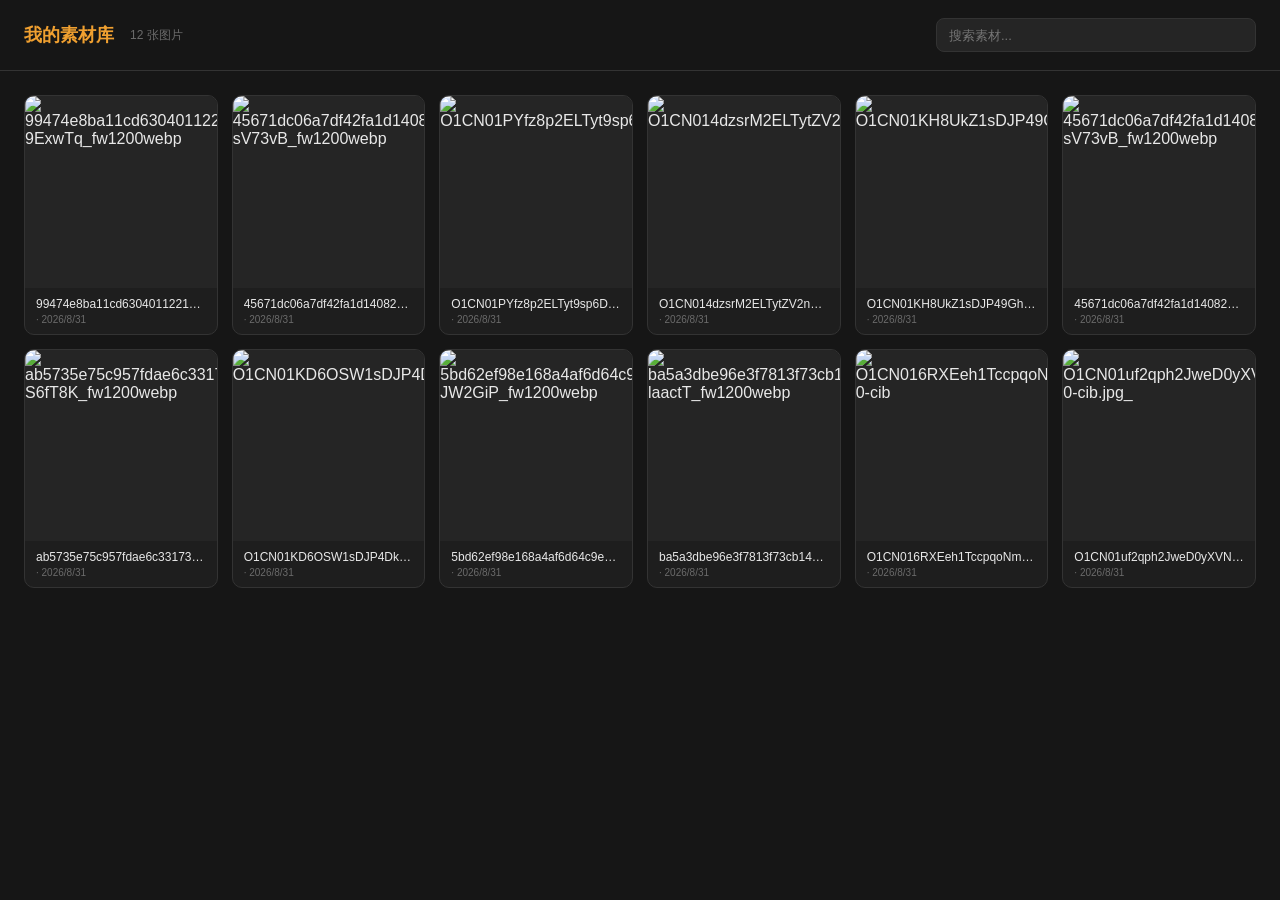
==== commit 29a71bbe: "更新素材库展示页（12 张图片）" ====
--- a/index.html
+++ b/index.html
@@ -26,8 +26,8 @@
 .lightbox .close{position:absolute;top:16px;right:16px;width:38px;height:38px;border-radius:50%;background:rgba(255,255,255,.1);border:none;color:#fff;font-size:20px;cursor:pointer;}
 .lightbox .info{position:absolute;bottom:16px;left:50%;transform:translateX(-50%);background:rgba(30,30,30,.9);padding:7px 16px;border-radius:8px;font-size:12px;color:#a0a0a0;max-width:80vw;overflow:hidden;text-overflow:ellipsis;white-space:nowrap;}
 @media(max-width:600px){.grid{grid-template-columns:repeat(auto-fill,minmax(120px,1fr));}}
-</style></head><body><div class="header"><h1>我的素材库</h1><span class="count" id="count"></span><div class="search"><input type="text" id="searchInput" placeholder="搜索素材..."></div></div><div class="main"><div class="grid" id="grid"><div class="card" onclick="openLb(0)"><div class="thumb"><img src="https://raw.githubusercontent.com/1318756917-beep/symmetrical-octo-waddle/main/assets/id_1788139067965_5umyw8192.webp" alt="99474e8ba11cd6304011221bd6c3ecef496513cf367f2-9ExwTq_fw1200webp" loading="lazy"></div><div class="info"><div class="name">99474e8ba11cd6304011221bd6c3ecef496513cf367f2-9ExwTq_fw1200webp</div><div class="meta"> · 2026/8/31</div></div></div><div class="card" onclick="openLb(1)"><div class="thumb"><img src="https://raw.githubusercontent.com/1318756917-beep/symmetrical-octo-waddle/main/assets/id_1788139255941_x5mq3s4jp.webp" alt="45671dc06a7df42fa1d140826ff60a71ff3a5d6848c34-sV73vB_fw1200webp" loading="lazy"></div><div class="info"><div class="name">45671dc06a7df42fa1d140826ff60a71ff3a5d6848c34-sV73vB_fw1200webp</div><div class="meta"> · 2026/8/31</div></div></div><div class="card" onclick="openLb(2)"><div class="thumb"><img src="https://raw.githubusercontent.com/1318756917-beep/symmetrical-octo-waddle/main/assets/id_1788140403199_7suiqt9ir.gif" alt="O1CN01PYfz8p2ELTyt9sp6D_!!2219798718728" loading="lazy"></div><div class="info"><div class="name">O1CN01PYfz8p2ELTyt9sp6D_!!2219798718728</div><div class="meta"> · 2026/8/31</div></div></div><div class="card" onclick="openLb(3)"><div class="thumb"><img src="https://raw.githubusercontent.com/1318756917-beep/symmetrical-octo-waddle/main/assets/id_1788140408998_8rqlycb4g.gif" alt="O1CN014dzsrM2ELTytZV2nE_!!2219798718728" loading="lazy"></div><div class="info"><div class="name">O1CN014dzsrM2ELTytZV2nE_!!2219798718728</div><div class="meta"> · 2026/8/31</div></div></div><div class="card" onclick="openLb(4)"><div class="thumb"><img src="https://raw.githubusercontent.com/1318756917-beep/symmetrical-octo-waddle/main/assets/id_1788140434104_xngjq6ldc.jpg" alt="O1CN01KH8UkZ1sDJP49GhOE_!!2215198275732" loading="lazy"></div><div class="info"><div class="name">O1CN01KH8UkZ1sDJP49GhOE_!!2215198275732</div><div class="meta"> · 2026/8/31</div></div></div><div class="card" onclick="openLb(5)"><div class="thumb"><img src="https://raw.githubusercontent.com/1318756917-beep/symmetrical-octo-waddle/main/assets/id_1788140449880_k04zppyw0.webp" alt="45671dc06a7df42fa1d140826ff60a71ff3a5d6848c34-sV73vB_fw1200webp" loading="lazy"></div><div class="info"><div class="name">45671dc06a7df42fa1d140826ff60a71ff3a5d6848c34-sV73vB_fw1200webp</div><div class="meta"> · 2026/8/31</div></div></div><div class="card" onclick="openLb(6)"><div class="thumb"><img src="https://raw.githubusercontent.com/1318756917-beep/symmetrical-octo-waddle/main/assets/id_1788140456644_4hxc4rtuo.webp" alt="ab5735e75c957fdae6c3317346e3554874dbbb681fda7b-S6fT8K_fw1200webp" loading="lazy"></div><div class="info"><div class="name">ab5735e75c957fdae6c3317346e3554874dbbb681fda7b-S6fT8K_fw1200webp</div><div class="meta"> · 2026/8/31</div></div></div><div class="card" onclick="openLb(7)"><div class="thumb"><img src="https://raw.githubusercontent.com/1318756917-beep/symmetrical-octo-waddle/main/assets/id_1788140519498_qdeuxixfd.jpg" alt="O1CN01KD6OSW1sDJP4DkQ98_!!2215198275732" loading="lazy"></div><div class="info"><div class="name">O1CN01KD6OSW1sDJP4DkQ98_!!2215198275732</div><div class="meta"> · 2026/8/31</div></div></div><div class="card" onclick="openLb(8)"><div class="thumb"><img src="https://raw.githubusercontent.com/1318756917-beep/symmetrical-octo-waddle/main/assets/id_1788142163561_zj8ws5sq6.webp" alt="5bd62ef98e168a4af6d64c9ec198f90e28b017d3178992-JW2GiP_fw1200webp" loading="lazy"></div><div class="info"><div class="name">5bd62ef98e168a4af6d64c9ec198f90e28b017d3178992-JW2GiP_fw1200webp</div><div class="meta"> · 2026/8/31</div></div></div><div class="card" onclick="openLb(9)"><div class="thumb"><img src="https://raw.githubusercontent.com/1318756917-beep/symmetrical-octo-waddle/main/assets/id_1788142213001_39dbsvys0.webp" alt="ba5a3dbe96e3f7813f73cb14a603c6899971af8663342-laactT_fw1200webp" loading="lazy"></div><div class="info"><div class="name">ba5a3dbe96e3f7813f73cb14a603c6899971af8663342-laactT_fw1200webp</div><div class="meta"> · 2026/8/31</div></div></div><div class="card" onclick="openLb(10)"><div class="thumb"><img src="https://raw.githubusercontent.com/1318756917-beep/symmetrical-octo-waddle/main/assets/id_1788142532485_li5ianw9k.jpg" alt="O1CN016RXEeh1TccpqoNmhL_!!6000000002403-0-cib" loading="lazy"></div><div class="info"><div class="name">O1CN016RXEeh1TccpqoNmhL_!!6000000002403-0-cib</div><div class="meta"> · 2026/8/31</div></div></div></div></div><div class="lightbox" id="lb"><button class="close" onclick="closeLb()">&times;</button><img id="lbImg" src=""><div class="info" id="lbInfo"></div></div><script>
-const DATA=[{"id":"id_1788139067965_5umyw8192","name":"99474e8ba11cd6304011221bd6c3ecef496513cf367f2-9ExwTq_fw1200webp","url":"https://raw.githubusercontent.com/1318756917-beep/symmetrical-octo-waddle/main/assets/id_1788139067965_5umyw8192.webp","width":0,"height":0,"tags":[],"createdAt":1788139068000},{"id":"id_1788139255941_x5mq3s4jp","name":"45671dc06a7df42fa1d140826ff60a71ff3a5d6848c34-sV73vB_fw1200webp","url":"https://raw.githubusercontent.com/1318756917-beep/symmetrical-octo-waddle/main/assets/id_1788139255941_x5mq3s4jp.webp","width":0,"height":0,"tags":[],"createdAt":1788139256051},{"id":"id_1788140403199_7suiqt9ir","name":"O1CN01PYfz8p2ELTyt9sp6D_!!2219798718728","url":"https://raw.githubusercontent.com/1318756917-beep/symmetrical-octo-waddle/main/assets/id_1788140403199_7suiqt9ir.gif","width":0,"height":0,"tags":[],"createdAt":1788140403235},{"id":"id_1788140408998_8rqlycb4g","name":"O1CN014dzsrM2ELTytZV2nE_!!2219798718728","url":"https://raw.githubusercontent.com/1318756917-beep/symmetrical-octo-waddle/main/assets/id_1788140408998_8rqlycb4g.gif","width":0,"height":0,"tags":[],"createdAt":1788140409006},{"id":"id_1788140434104_xngjq6ldc","name":"O1CN01KH8UkZ1sDJP49GhOE_!!2215198275732","url":"https://raw.githubusercontent.com/1318756917-beep/symmetrical-octo-waddle/main/assets/id_1788140434104_xngjq6ldc.jpg","width":0,"height":0,"tags":[],"createdAt":1788140434184},{"id":"id_1788140449880_k04zppyw0","name":"45671dc06a7df42fa1d140826ff60a71ff3a5d6848c34-sV73vB_fw1200webp","url":"https://raw.githubusercontent.com/1318756917-beep/symmetrical-octo-waddle/main/assets/id_1788140449880_k04zppyw0.webp","width":0,"height":0,"tags":[],"createdAt":1788140450002},{"id":"id_1788140456644_4hxc4rtuo","name":"ab5735e75c957fdae6c3317346e3554874dbbb681fda7b-S6fT8K_fw1200webp","url":"https://raw.githubusercontent.com/1318756917-beep/symmetrical-octo-waddle/main/assets/id_1788140456644_4hxc4rtuo.webp","width":0,"height":0,"tags":[],"createdAt":1788140456871},{"id":"id_1788140519498_qdeuxixfd","name":"O1CN01KD6OSW1sDJP4DkQ98_!!2215198275732","url":"https://raw.githubusercontent.com/1318756917-beep/symmetrical-octo-waddle/main/assets/id_1788140519498_qdeuxixfd.jpg","width":0,"height":0,"tags":[],"createdAt":1788140519716},{"id":"id_1788142163561_zj8ws5sq6","name":"5bd62ef98e168a4af6d64c9ec198f90e28b017d3178992-JW2GiP_fw1200webp","url":"https://raw.githubusercontent.com/1318756917-beep/symmetrical-octo-waddle/main/assets/id_1788142163561_zj8ws5sq6.webp","width":0,"height":0,"tags":[],"createdAt":1788142163668},{"id":"id_1788142213001_39dbsvys0","name":"ba5a3dbe96e3f7813f73cb14a603c6899971af8663342-laactT_fw1200webp","url":"https://raw.githubusercontent.com/1318756917-beep/symmetrical-octo-waddle/main/assets/id_1788142213001_39dbsvys0.webp","width":0,"height":0,"tags":[],"createdAt":1788142213139},{"id":"id_1788142532485_li5ianw9k","name":"O1CN016RXEeh1TccpqoNmhL_!!6000000002403-0-cib","url":"https://raw.githubusercontent.com/1318756917-beep/symmetrical-octo-waddle/main/assets/id_1788142532485_li5ianw9k.jpg","width":0,"height":0,"tags":[],"createdAt":1788142532531}];
+</style></head><body><div class="header"><h1>我的素材库</h1><span class="count" id="count"></span><div class="search"><input type="text" id="searchInput" placeholder="搜索素材..."></div></div><div class="main"><div class="grid" id="grid"><div class="card" onclick="openLb(0)"><div class="thumb"><img src="https://raw.githubusercontent.com/1318756917-beep/symmetrical-octo-waddle/main/assets/id_1788139067965_5umyw8192.webp" alt="99474e8ba11cd6304011221bd6c3ecef496513cf367f2-9ExwTq_fw1200webp" loading="lazy"></div><div class="info"><div class="name">99474e8ba11cd6304011221bd6c3ecef496513cf367f2-9ExwTq_fw1200webp</div><div class="meta"> · 2026/8/31</div></div></div><div class="card" onclick="openLb(1)"><div class="thumb"><img src="https://raw.githubusercontent.com/1318756917-beep/symmetrical-octo-waddle/main/assets/id_1788139255941_x5mq3s4jp.webp" alt="45671dc06a7df42fa1d140826ff60a71ff3a5d6848c34-sV73vB_fw1200webp" loading="lazy"></div><div class="info"><div class="name">45671dc06a7df42fa1d140826ff60a71ff3a5d6848c34-sV73vB_fw1200webp</div><div class="meta"> · 2026/8/31</div></div></div><div class="card" onclick="openLb(2)"><div class="thumb"><img src="https://raw.githubusercontent.com/1318756917-beep/symmetrical-octo-waddle/main/assets/id_1788140403199_7suiqt9ir.gif" alt="O1CN01PYfz8p2ELTyt9sp6D_!!2219798718728" loading="lazy"></div><div class="info"><div class="name">O1CN01PYfz8p2ELTyt9sp6D_!!2219798718728</div><div class="meta"> · 2026/8/31</div></div></div><div class="card" onclick="openLb(3)"><div class="thumb"><img src="https://raw.githubusercontent.com/1318756917-beep/symmetrical-octo-waddle/main/assets/id_1788140408998_8rqlycb4g.gif" alt="O1CN014dzsrM2ELTytZV2nE_!!2219798718728" loading="lazy"></div><div class="info"><div class="name">O1CN014dzsrM2ELTytZV2nE_!!2219798718728</div><div class="meta"> · 2026/8/31</div></div></div><div class="card" onclick="openLb(4)"><div class="thumb"><img src="https://raw.githubusercontent.com/1318756917-beep/symmetrical-octo-waddle/main/assets/id_1788140434104_xngjq6ldc.jpg" alt="O1CN01KH8UkZ1sDJP49GhOE_!!2215198275732" loading="lazy"></div><div class="info"><div class="name">O1CN01KH8UkZ1sDJP49GhOE_!!2215198275732</div><div class="meta"> · 2026/8/31</div></div></div><div class="card" onclick="openLb(5)"><div class="thumb"><img src="https://raw.githubusercontent.com/1318756917-beep/symmetrical-octo-waddle/main/assets/id_1788140449880_k04zppyw0.webp" alt="45671dc06a7df42fa1d140826ff60a71ff3a5d6848c34-sV73vB_fw1200webp" loading="lazy"></div><div class="info"><div class="name">45671dc06a7df42fa1d140826ff60a71ff3a5d6848c34-sV73vB_fw1200webp</div><div class="meta"> · 2026/8/31</div></div></div><div class="card" onclick="openLb(6)"><div class="thumb"><img src="https://raw.githubusercontent.com/1318756917-beep/symmetrical-octo-waddle/main/assets/id_1788140456644_4hxc4rtuo.webp" alt="ab5735e75c957fdae6c3317346e3554874dbbb681fda7b-S6fT8K_fw1200webp" loading="lazy"></div><div class="info"><div class="name">ab5735e75c957fdae6c3317346e3554874dbbb681fda7b-S6fT8K_fw1200webp</div><div class="meta"> · 2026/8/31</div></div></div><div class="card" onclick="openLb(7)"><div class="thumb"><img src="https://raw.githubusercontent.com/1318756917-beep/symmetrical-octo-waddle/main/assets/id_1788140519498_qdeuxixfd.jpg" alt="O1CN01KD6OSW1sDJP4DkQ98_!!2215198275732" loading="lazy"></div><div class="info"><div class="name">O1CN01KD6OSW1sDJP4DkQ98_!!2215198275732</div><div class="meta"> · 2026/8/31</div></div></div><div class="card" onclick="openLb(8)"><div class="thumb"><img src="https://raw.githubusercontent.com/1318756917-beep/symmetrical-octo-waddle/main/assets/id_1788142163561_zj8ws5sq6.webp" alt="5bd62ef98e168a4af6d64c9ec198f90e28b017d3178992-JW2GiP_fw1200webp" loading="lazy"></div><div class="info"><div class="name">5bd62ef98e168a4af6d64c9ec198f90e28b017d3178992-JW2GiP_fw1200webp</div><div class="meta"> · 2026/8/31</div></div></div><div class="card" onclick="openLb(9)"><div class="thumb"><img src="https://raw.githubusercontent.com/1318756917-beep/symmetrical-octo-waddle/main/assets/id_1788142213001_39dbsvys0.webp" alt="ba5a3dbe96e3f7813f73cb14a603c6899971af8663342-laactT_fw1200webp" loading="lazy"></div><div class="info"><div class="name">ba5a3dbe96e3f7813f73cb14a603c6899971af8663342-laactT_fw1200webp</div><div class="meta"> · 2026/8/31</div></div></div><div class="card" onclick="openLb(10)"><div class="thumb"><img src="https://raw.githubusercontent.com/1318756917-beep/symmetrical-octo-waddle/main/assets/id_1788142532485_li5ianw9k.jpg" alt="O1CN016RXEeh1TccpqoNmhL_!!6000000002403-0-cib" loading="lazy"></div><div class="info"><div class="name">O1CN016RXEeh1TccpqoNmhL_!!6000000002403-0-cib</div><div class="meta"> · 2026/8/31</div></div></div><div class="card" onclick="openLb(11)"><div class="thumb"><img src="https://raw.githubusercontent.com/1318756917-beep/symmetrical-octo-waddle/main/assets/id_1788142808147_j66oijvah.webp" alt="O1CN01uf2qph2JweD0yXVNX_!!2218329109486-0-cib.jpg_" loading="lazy"></div><div class="info"><div class="name">O1CN01uf2qph2JweD0yXVNX_!!2218329109486-0-cib.jpg_</div><div class="meta"> · 2026/8/31</div></div></div></div></div><div class="lightbox" id="lb"><button class="close" onclick="closeLb()">&times;</button><img id="lbImg" src=""><div class="info" id="lbInfo"></div></div><script>
+const DATA=[{"id":"id_1788139067965_5umyw8192","name":"99474e8ba11cd6304011221bd6c3ecef496513cf367f2-9ExwTq_fw1200webp","url":"https://raw.githubusercontent.com/1318756917-beep/symmetrical-octo-waddle/main/assets/id_1788139067965_5umyw8192.webp","width":0,"height":0,"tags":[],"createdAt":1788139068000},{"id":"id_1788139255941_x5mq3s4jp","name":"45671dc06a7df42fa1d140826ff60a71ff3a5d6848c34-sV73vB_fw1200webp","url":"https://raw.githubusercontent.com/1318756917-beep/symmetrical-octo-waddle/main/assets/id_1788139255941_x5mq3s4jp.webp","width":0,"height":0,"tags":[],"createdAt":1788139256051},{"id":"id_1788140403199_7suiqt9ir","name":"O1CN01PYfz8p2ELTyt9sp6D_!!2219798718728","url":"https://raw.githubusercontent.com/1318756917-beep/symmetrical-octo-waddle/main/assets/id_1788140403199_7suiqt9ir.gif","width":0,"height":0,"tags":[],"createdAt":1788140403235},{"id":"id_1788140408998_8rqlycb4g","name":"O1CN014dzsrM2ELTytZV2nE_!!2219798718728","url":"https://raw.githubusercontent.com/1318756917-beep/symmetrical-octo-waddle/main/assets/id_1788140408998_8rqlycb4g.gif","width":0,"height":0,"tags":[],"createdAt":1788140409006},{"id":"id_1788140434104_xngjq6ldc","name":"O1CN01KH8UkZ1sDJP49GhOE_!!2215198275732","url":"https://raw.githubusercontent.com/1318756917-beep/symmetrical-octo-waddle/main/assets/id_1788140434104_xngjq6ldc.jpg","width":0,"height":0,"tags":[],"createdAt":1788140434184},{"id":"id_1788140449880_k04zppyw0","name":"45671dc06a7df42fa1d140826ff60a71ff3a5d6848c34-sV73vB_fw1200webp","url":"https://raw.githubusercontent.com/1318756917-beep/symmetrical-octo-waddle/main/assets/id_1788140449880_k04zppyw0.webp","width":0,"height":0,"tags":[],"createdAt":1788140450002},{"id":"id_1788140456644_4hxc4rtuo","name":"ab5735e75c957fdae6c3317346e3554874dbbb681fda7b-S6fT8K_fw1200webp","url":"https://raw.githubusercontent.com/1318756917-beep/symmetrical-octo-waddle/main/assets/id_1788140456644_4hxc4rtuo.webp","width":0,"height":0,"tags":[],"createdAt":1788140456871},{"id":"id_1788140519498_qdeuxixfd","name":"O1CN01KD6OSW1sDJP4DkQ98_!!2215198275732","url":"https://raw.githubusercontent.com/1318756917-beep/symmetrical-octo-waddle/main/assets/id_1788140519498_qdeuxixfd.jpg","width":0,"height":0,"tags":[],"createdAt":1788140519716},{"id":"id_1788142163561_zj8ws5sq6","name":"5bd62ef98e168a4af6d64c9ec198f90e28b017d3178992-JW2GiP_fw1200webp","url":"https://raw.githubusercontent.com/1318756917-beep/symmetrical-octo-waddle/main/assets/id_1788142163561_zj8ws5sq6.webp","width":0,"height":0,"tags":[],"createdAt":1788142163668},{"id":"id_1788142213001_39dbsvys0","name":"ba5a3dbe96e3f7813f73cb14a603c6899971af8663342-laactT_fw1200webp","url":"https://raw.githubusercontent.com/1318756917-beep/symmetrical-octo-waddle/main/assets/id_1788142213001_39dbsvys0.webp","width":0,"height":0,"tags":[],"createdAt":1788142213139},{"id":"id_1788142532485_li5ianw9k","name":"O1CN016RXEeh1TccpqoNmhL_!!6000000002403-0-cib","url":"https://raw.githubusercontent.com/1318756917-beep/symmetrical-octo-waddle/main/assets/id_1788142532485_li5ianw9k.jpg","width":0,"height":0,"tags":[],"createdAt":1788142532531},{"id":"id_1788142808147_j66oijvah","name":"O1CN01uf2qph2JweD0yXVNX_!!2218329109486-0-cib.jpg_","url":"https://raw.githubusercontent.com/1318756917-beep/symmetrical-octo-waddle/main/assets/id_1788142808147_j66oijvah.webp","width":0,"height":0,"tags":[],"createdAt":1788142808194}];
 document.getElementById('count').textContent=DATA.length+' 张图片';
 document.getElementById('searchInput').addEventListener('input',function(e){
   const q=e.target.value.toLowerCase();
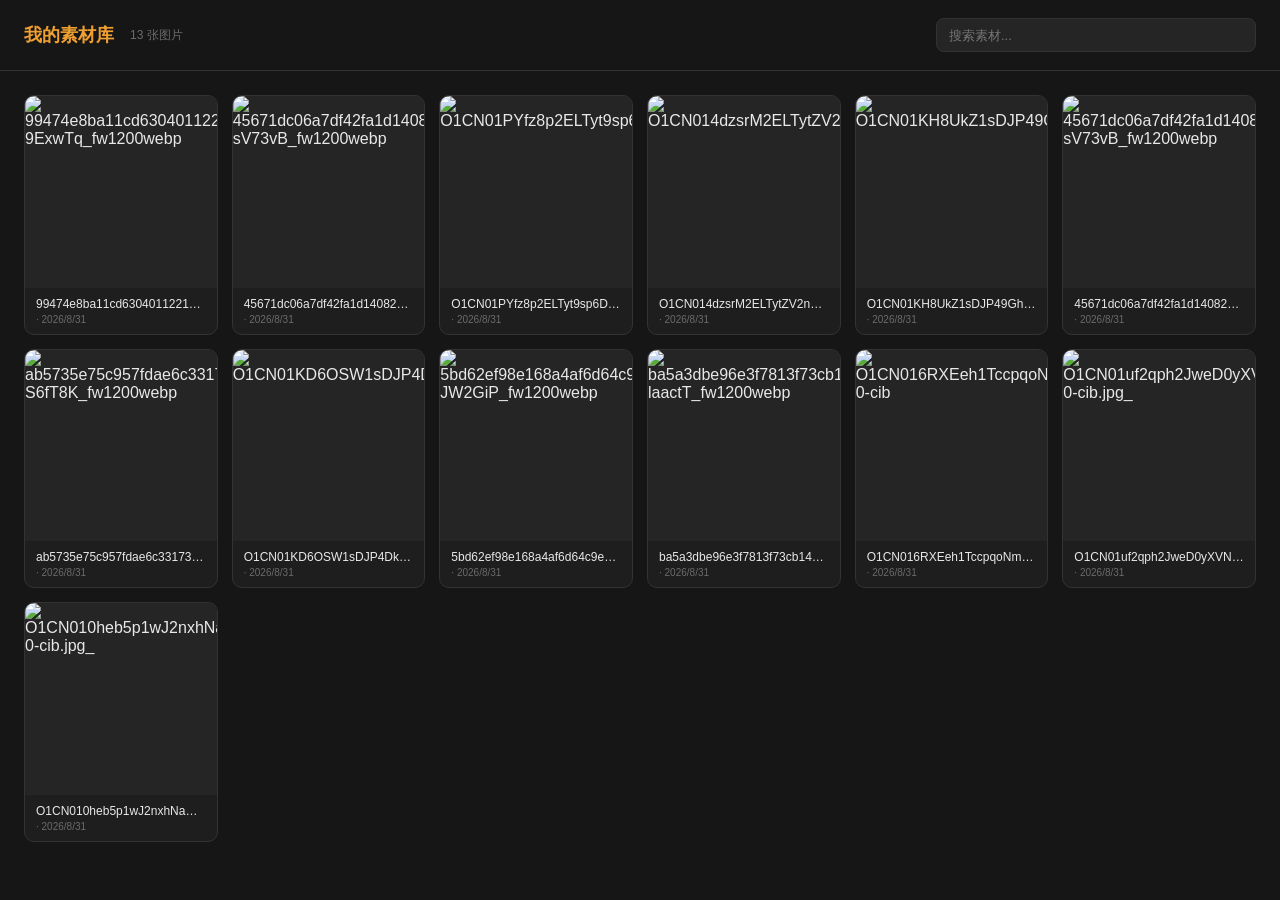
==== commit 4ade120c: "更新素材库展示页（13 张图片）" ====
--- a/index.html
+++ b/index.html
@@ -26,8 +26,8 @@
 .lightbox .close{position:absolute;top:16px;right:16px;width:38px;height:38px;border-radius:50%;background:rgba(255,255,255,.1);border:none;color:#fff;font-size:20px;cursor:pointer;}
 .lightbox .info{position:absolute;bottom:16px;left:50%;transform:translateX(-50%);background:rgba(30,30,30,.9);padding:7px 16px;border-radius:8px;font-size:12px;color:#a0a0a0;max-width:80vw;overflow:hidden;text-overflow:ellipsis;white-space:nowrap;}
 @media(max-width:600px){.grid{grid-template-columns:repeat(auto-fill,minmax(120px,1fr));}}
-</style></head><body><div class="header"><h1>我的素材库</h1><span class="count" id="count"></span><div class="search"><input type="text" id="searchInput" placeholder="搜索素材..."></div></div><div class="main"><div class="grid" id="grid"><div class="card" onclick="openLb(0)"><div class="thumb"><img src="https://raw.githubusercontent.com/1318756917-beep/symmetrical-octo-waddle/main/assets/id_1788139067965_5umyw8192.webp" alt="99474e8ba11cd6304011221bd6c3ecef496513cf367f2-9ExwTq_fw1200webp" loading="lazy"></div><div class="info"><div class="name">99474e8ba11cd6304011221bd6c3ecef496513cf367f2-9ExwTq_fw1200webp</div><div class="meta"> · 2026/8/31</div></div></div><div class="card" onclick="openLb(1)"><div class="thumb"><img src="https://raw.githubusercontent.com/1318756917-beep/symmetrical-octo-waddle/main/assets/id_1788139255941_x5mq3s4jp.webp" alt="45671dc06a7df42fa1d140826ff60a71ff3a5d6848c34-sV73vB_fw1200webp" loading="lazy"></div><div class="info"><div class="name">45671dc06a7df42fa1d140826ff60a71ff3a5d6848c34-sV73vB_fw1200webp</div><div class="meta"> · 2026/8/31</div></div></div><div class="card" onclick="openLb(2)"><div class="thumb"><img src="https://raw.githubusercontent.com/1318756917-beep/symmetrical-octo-waddle/main/assets/id_1788140403199_7suiqt9ir.gif" alt="O1CN01PYfz8p2ELTyt9sp6D_!!2219798718728" loading="lazy"></div><div class="info"><div class="name">O1CN01PYfz8p2ELTyt9sp6D_!!2219798718728</div><div class="meta"> · 2026/8/31</div></div></div><div class="card" onclick="openLb(3)"><div class="thumb"><img src="https://raw.githubusercontent.com/1318756917-beep/symmetrical-octo-waddle/main/assets/id_1788140408998_8rqlycb4g.gif" alt="O1CN014dzsrM2ELTytZV2nE_!!2219798718728" loading="lazy"></div><div class="info"><div class="name">O1CN014dzsrM2ELTytZV2nE_!!2219798718728</div><div class="meta"> · 2026/8/31</div></div></div><div class="card" onclick="openLb(4)"><div class="thumb"><img src="https://raw.githubusercontent.com/1318756917-beep/symmetrical-octo-waddle/main/assets/id_1788140434104_xngjq6ldc.jpg" alt="O1CN01KH8UkZ1sDJP49GhOE_!!2215198275732" loading="lazy"></div><div class="info"><div class="name">O1CN01KH8UkZ1sDJP49GhOE_!!2215198275732</div><div class="meta"> · 2026/8/31</div></div></div><div class="card" onclick="openLb(5)"><div class="thumb"><img src="https://raw.githubusercontent.com/1318756917-beep/symmetrical-octo-waddle/main/assets/id_1788140449880_k04zppyw0.webp" alt="45671dc06a7df42fa1d140826ff60a71ff3a5d6848c34-sV73vB_fw1200webp" loading="lazy"></div><div class="info"><div class="name">45671dc06a7df42fa1d140826ff60a71ff3a5d6848c34-sV73vB_fw1200webp</div><div class="meta"> · 2026/8/31</div></div></div><div class="card" onclick="openLb(6)"><div class="thumb"><img src="https://raw.githubusercontent.com/1318756917-beep/symmetrical-octo-waddle/main/assets/id_1788140456644_4hxc4rtuo.webp" alt="ab5735e75c957fdae6c3317346e3554874dbbb681fda7b-S6fT8K_fw1200webp" loading="lazy"></div><div class="info"><div class="name">ab5735e75c957fdae6c3317346e3554874dbbb681fda7b-S6fT8K_fw1200webp</div><div class="meta"> · 2026/8/31</div></div></div><div class="card" onclick="openLb(7)"><div class="thumb"><img src="https://raw.githubusercontent.com/1318756917-beep/symmetrical-octo-waddle/main/assets/id_1788140519498_qdeuxixfd.jpg" alt="O1CN01KD6OSW1sDJP4DkQ98_!!2215198275732" loading="lazy"></div><div class="info"><div class="name">O1CN01KD6OSW1sDJP4DkQ98_!!2215198275732</div><div class="meta"> · 2026/8/31</div></div></div><div class="card" onclick="openLb(8)"><div class="thumb"><img src="https://raw.githubusercontent.com/1318756917-beep/symmetrical-octo-waddle/main/assets/id_1788142163561_zj8ws5sq6.webp" alt="5bd62ef98e168a4af6d64c9ec198f90e28b017d3178992-JW2GiP_fw1200webp" loading="lazy"></div><div class="info"><div class="name">5bd62ef98e168a4af6d64c9ec198f90e28b017d3178992-JW2GiP_fw1200webp</div><div class="meta"> · 2026/8/31</div></div></div><div class="card" onclick="openLb(9)"><div class="thumb"><img src="https://raw.githubusercontent.com/1318756917-beep/symmetrical-octo-waddle/main/assets/id_1788142213001_39dbsvys0.webp" alt="ba5a3dbe96e3f7813f73cb14a603c6899971af8663342-laactT_fw1200webp" loading="lazy"></div><div class="info"><div class="name">ba5a3dbe96e3f7813f73cb14a603c6899971af8663342-laactT_fw1200webp</div><div class="meta"> · 2026/8/31</div></div></div><div class="card" onclick="openLb(10)"><div class="thumb"><img src="https://raw.githubusercontent.com/1318756917-beep/symmetrical-octo-waddle/main/assets/id_1788142532485_li5ianw9k.jpg" alt="O1CN016RXEeh1TccpqoNmhL_!!6000000002403-0-cib" loading="lazy"></div><div class="info"><div class="name">O1CN016RXEeh1TccpqoNmhL_!!6000000002403-0-cib</div><div class="meta"> · 2026/8/31</div></div></div><div class="card" onclick="openLb(11)"><div class="thumb"><img src="https://raw.githubusercontent.com/1318756917-beep/symmetrical-octo-waddle/main/assets/id_1788142808147_j66oijvah.webp" alt="O1CN01uf2qph2JweD0yXVNX_!!2218329109486-0-cib.jpg_" loading="lazy"></div><div class="info"><div class="name">O1CN01uf2qph2JweD0yXVNX_!!2218329109486-0-cib.jpg_</div><div class="meta"> · 2026/8/31</div></div></div></div></div><div class="lightbox" id="lb"><button class="close" onclick="closeLb()">&times;</button><img id="lbImg" src=""><div class="info" id="lbInfo"></div></div><script>
-const DATA=[{"id":"id_1788139067965_5umyw8192","name":"99474e8ba11cd6304011221bd6c3ecef496513cf367f2-9ExwTq_fw1200webp","url":"https://raw.githubusercontent.com/1318756917-beep/symmetrical-octo-waddle/main/assets/id_1788139067965_5umyw8192.webp","width":0,"height":0,"tags":[],"createdAt":1788139068000},{"id":"id_1788139255941_x5mq3s4jp","name":"45671dc06a7df42fa1d140826ff60a71ff3a5d6848c34-sV73vB_fw1200webp","url":"https://raw.githubusercontent.com/1318756917-beep/symmetrical-octo-waddle/main/assets/id_1788139255941_x5mq3s4jp.webp","width":0,"height":0,"tags":[],"createdAt":1788139256051},{"id":"id_1788140403199_7suiqt9ir","name":"O1CN01PYfz8p2ELTyt9sp6D_!!2219798718728","url":"https://raw.githubusercontent.com/1318756917-beep/symmetrical-octo-waddle/main/assets/id_1788140403199_7suiqt9ir.gif","width":0,"height":0,"tags":[],"createdAt":1788140403235},{"id":"id_1788140408998_8rqlycb4g","name":"O1CN014dzsrM2ELTytZV2nE_!!2219798718728","url":"https://raw.githubusercontent.com/1318756917-beep/symmetrical-octo-waddle/main/assets/id_1788140408998_8rqlycb4g.gif","width":0,"height":0,"tags":[],"createdAt":1788140409006},{"id":"id_1788140434104_xngjq6ldc","name":"O1CN01KH8UkZ1sDJP49GhOE_!!2215198275732","url":"https://raw.githubusercontent.com/1318756917-beep/symmetrical-octo-waddle/main/assets/id_1788140434104_xngjq6ldc.jpg","width":0,"height":0,"tags":[],"createdAt":1788140434184},{"id":"id_1788140449880_k04zppyw0","name":"45671dc06a7df42fa1d140826ff60a71ff3a5d6848c34-sV73vB_fw1200webp","url":"https://raw.githubusercontent.com/1318756917-beep/symmetrical-octo-waddle/main/assets/id_1788140449880_k04zppyw0.webp","width":0,"height":0,"tags":[],"createdAt":1788140450002},{"id":"id_1788140456644_4hxc4rtuo","name":"ab5735e75c957fdae6c3317346e3554874dbbb681fda7b-S6fT8K_fw1200webp","url":"https://raw.githubusercontent.com/1318756917-beep/symmetrical-octo-waddle/main/assets/id_1788140456644_4hxc4rtuo.webp","width":0,"height":0,"tags":[],"createdAt":1788140456871},{"id":"id_1788140519498_qdeuxixfd","name":"O1CN01KD6OSW1sDJP4DkQ98_!!2215198275732","url":"https://raw.githubusercontent.com/1318756917-beep/symmetrical-octo-waddle/main/assets/id_1788140519498_qdeuxixfd.jpg","width":0,"height":0,"tags":[],"createdAt":1788140519716},{"id":"id_1788142163561_zj8ws5sq6","name":"5bd62ef98e168a4af6d64c9ec198f90e28b017d3178992-JW2GiP_fw1200webp","url":"https://raw.githubusercontent.com/1318756917-beep/symmetrical-octo-waddle/main/assets/id_1788142163561_zj8ws5sq6.webp","width":0,"height":0,"tags":[],"createdAt":1788142163668},{"id":"id_1788142213001_39dbsvys0","name":"ba5a3dbe96e3f7813f73cb14a603c6899971af8663342-laactT_fw1200webp","url":"https://raw.githubusercontent.com/1318756917-beep/symmetrical-octo-waddle/main/assets/id_1788142213001_39dbsvys0.webp","width":0,"height":0,"tags":[],"createdAt":1788142213139},{"id":"id_1788142532485_li5ianw9k","name":"O1CN016RXEeh1TccpqoNmhL_!!6000000002403-0-cib","url":"https://raw.githubusercontent.com/1318756917-beep/symmetrical-octo-waddle/main/assets/id_1788142532485_li5ianw9k.jpg","width":0,"height":0,"tags":[],"createdAt":1788142532531},{"id":"id_1788142808147_j66oijvah","name":"O1CN01uf2qph2JweD0yXVNX_!!2218329109486-0-cib.jpg_","url":"https://raw.githubusercontent.com/1318756917-beep/symmetrical-octo-waddle/main/assets/id_1788142808147_j66oijvah.webp","width":0,"height":0,"tags":[],"createdAt":1788142808194}];
+</style></head><body><div class="header"><h1>我的素材库</h1><span class="count" id="count"></span><div class="search"><input type="text" id="searchInput" placeholder="搜索素材..."></div></div><div class="main"><div class="grid" id="grid"><div class="card" onclick="openLb(0)"><div class="thumb"><img src="https://raw.githubusercontent.com/1318756917-beep/symmetrical-octo-waddle/main/assets/id_1788139067965_5umyw8192.webp" alt="99474e8ba11cd6304011221bd6c3ecef496513cf367f2-9ExwTq_fw1200webp" loading="lazy"></div><div class="info"><div class="name">99474e8ba11cd6304011221bd6c3ecef496513cf367f2-9ExwTq_fw1200webp</div><div class="meta"> · 2026/8/31</div></div></div><div class="card" onclick="openLb(1)"><div class="thumb"><img src="https://raw.githubusercontent.com/1318756917-beep/symmetrical-octo-waddle/main/assets/id_1788139255941_x5mq3s4jp.webp" alt="45671dc06a7df42fa1d140826ff60a71ff3a5d6848c34-sV73vB_fw1200webp" loading="lazy"></div><div class="info"><div class="name">45671dc06a7df42fa1d140826ff60a71ff3a5d6848c34-sV73vB_fw1200webp</div><div class="meta"> · 2026/8/31</div></div></div><div class="card" onclick="openLb(2)"><div class="thumb"><img src="https://raw.githubusercontent.com/1318756917-beep/symmetrical-octo-waddle/main/assets/id_1788140403199_7suiqt9ir.gif" alt="O1CN01PYfz8p2ELTyt9sp6D_!!2219798718728" loading="lazy"></div><div class="info"><div class="name">O1CN01PYfz8p2ELTyt9sp6D_!!2219798718728</div><div class="meta"> · 2026/8/31</div></div></div><div class="card" onclick="openLb(3)"><div class="thumb"><img src="https://raw.githubusercontent.com/1318756917-beep/symmetrical-octo-waddle/main/assets/id_1788140408998_8rqlycb4g.gif" alt="O1CN014dzsrM2ELTytZV2nE_!!2219798718728" loading="lazy"></div><div class="info"><div class="name">O1CN014dzsrM2ELTytZV2nE_!!2219798718728</div><div class="meta"> · 2026/8/31</div></div></div><div class="card" onclick="openLb(4)"><div class="thumb"><img src="https://raw.githubusercontent.com/1318756917-beep/symmetrical-octo-waddle/main/assets/id_1788140434104_xngjq6ldc.jpg" alt="O1CN01KH8UkZ1sDJP49GhOE_!!2215198275732" loading="lazy"></div><div class="info"><div class="name">O1CN01KH8UkZ1sDJP49GhOE_!!2215198275732</div><div class="meta"> · 2026/8/31</div></div></div><div class="card" onclick="openLb(5)"><div class="thumb"><img src="https://raw.githubusercontent.com/1318756917-beep/symmetrical-octo-waddle/main/assets/id_1788140449880_k04zppyw0.webp" alt="45671dc06a7df42fa1d140826ff60a71ff3a5d6848c34-sV73vB_fw1200webp" loading="lazy"></div><div class="info"><div class="name">45671dc06a7df42fa1d140826ff60a71ff3a5d6848c34-sV73vB_fw1200webp</div><div class="meta"> · 2026/8/31</div></div></div><div class="card" onclick="openLb(6)"><div class="thumb"><img src="https://raw.githubusercontent.com/1318756917-beep/symmetrical-octo-waddle/main/assets/id_1788140456644_4hxc4rtuo.webp" alt="ab5735e75c957fdae6c3317346e3554874dbbb681fda7b-S6fT8K_fw1200webp" loading="lazy"></div><div class="info"><div class="name">ab5735e75c957fdae6c3317346e3554874dbbb681fda7b-S6fT8K_fw1200webp</div><div class="meta"> · 2026/8/31</div></div></div><div class="card" onclick="openLb(7)"><div class="thumb"><img src="https://raw.githubusercontent.com/1318756917-beep/symmetrical-octo-waddle/main/assets/id_1788140519498_qdeuxixfd.jpg" alt="O1CN01KD6OSW1sDJP4DkQ98_!!2215198275732" loading="lazy"></div><div class="info"><div class="name">O1CN01KD6OSW1sDJP4DkQ98_!!2215198275732</div><div class="meta"> · 2026/8/31</div></div></div><div class="card" onclick="openLb(8)"><div class="thumb"><img src="https://raw.githubusercontent.com/1318756917-beep/symmetrical-octo-waddle/main/assets/id_1788142163561_zj8ws5sq6.webp" alt="5bd62ef98e168a4af6d64c9ec198f90e28b017d3178992-JW2GiP_fw1200webp" loading="lazy"></div><div class="info"><div class="name">5bd62ef98e168a4af6d64c9ec198f90e28b017d3178992-JW2GiP_fw1200webp</div><div class="meta"> · 2026/8/31</div></div></div><div class="card" onclick="openLb(9)"><div class="thumb"><img src="https://raw.githubusercontent.com/1318756917-beep/symmetrical-octo-waddle/main/assets/id_1788142213001_39dbsvys0.webp" alt="ba5a3dbe96e3f7813f73cb14a603c6899971af8663342-laactT_fw1200webp" loading="lazy"></div><div class="info"><div class="name">ba5a3dbe96e3f7813f73cb14a603c6899971af8663342-laactT_fw1200webp</div><div class="meta"> · 2026/8/31</div></div></div><div class="card" onclick="openLb(10)"><div class="thumb"><img src="https://raw.githubusercontent.com/1318756917-beep/symmetrical-octo-waddle/main/assets/id_1788142532485_li5ianw9k.jpg" alt="O1CN016RXEeh1TccpqoNmhL_!!6000000002403-0-cib" loading="lazy"></div><div class="info"><div class="name">O1CN016RXEeh1TccpqoNmhL_!!6000000002403-0-cib</div><div class="meta"> · 2026/8/31</div></div></div><div class="card" onclick="openLb(11)"><div class="thumb"><img src="https://raw.githubusercontent.com/1318756917-beep/symmetrical-octo-waddle/main/assets/id_1788142808147_j66oijvah.webp" alt="O1CN01uf2qph2JweD0yXVNX_!!2218329109486-0-cib.jpg_" loading="lazy"></div><div class="info"><div class="name">O1CN01uf2qph2JweD0yXVNX_!!2218329109486-0-cib.jpg_</div><div class="meta"> · 2026/8/31</div></div></div><div class="card" onclick="openLb(12)"><div class="thumb"><img src="https://raw.githubusercontent.com/1318756917-beep/symmetrical-octo-waddle/main/assets/id_1788143093914_o0lclkqg8.webp" alt="O1CN010heb5p1wJ2nxhNaHu_!!2218148076286-0-cib.jpg_" loading="lazy"></div><div class="info"><div class="name">O1CN010heb5p1wJ2nxhNaHu_!!2218148076286-0-cib.jpg_</div><div class="meta"> · 2026/8/31</div></div></div></div></div><div class="lightbox" id="lb"><button class="close" onclick="closeLb()">&times;</button><img id="lbImg" src=""><div class="info" id="lbInfo"></div></div><script>
+const DATA=[{"id":"id_1788139067965_5umyw8192","name":"99474e8ba11cd6304011221bd6c3ecef496513cf367f2-9ExwTq_fw1200webp","url":"https://raw.githubusercontent.com/1318756917-beep/symmetrical-octo-waddle/main/assets/id_1788139067965_5umyw8192.webp","width":0,"height":0,"tags":[],"createdAt":1788139068000},{"id":"id_1788139255941_x5mq3s4jp","name":"45671dc06a7df42fa1d140826ff60a71ff3a5d6848c34-sV73vB_fw1200webp","url":"https://raw.githubusercontent.com/1318756917-beep/symmetrical-octo-waddle/main/assets/id_1788139255941_x5mq3s4jp.webp","width":0,"height":0,"tags":[],"createdAt":1788139256051},{"id":"id_1788140403199_7suiqt9ir","name":"O1CN01PYfz8p2ELTyt9sp6D_!!2219798718728","url":"https://raw.githubusercontent.com/1318756917-beep/symmetrical-octo-waddle/main/assets/id_1788140403199_7suiqt9ir.gif","width":0,"height":0,"tags":[],"createdAt":1788140403235},{"id":"id_1788140408998_8rqlycb4g","name":"O1CN014dzsrM2ELTytZV2nE_!!2219798718728","url":"https://raw.githubusercontent.com/1318756917-beep/symmetrical-octo-waddle/main/assets/id_1788140408998_8rqlycb4g.gif","width":0,"height":0,"tags":[],"createdAt":1788140409006},{"id":"id_1788140434104_xngjq6ldc","name":"O1CN01KH8UkZ1sDJP49GhOE_!!2215198275732","url":"https://raw.githubusercontent.com/1318756917-beep/symmetrical-octo-waddle/main/assets/id_1788140434104_xngjq6ldc.jpg","width":0,"height":0,"tags":[],"createdAt":1788140434184},{"id":"id_1788140449880_k04zppyw0","name":"45671dc06a7df42fa1d140826ff60a71ff3a5d6848c34-sV73vB_fw1200webp","url":"https://raw.githubusercontent.com/1318756917-beep/symmetrical-octo-waddle/main/assets/id_1788140449880_k04zppyw0.webp","width":0,"height":0,"tags":[],"createdAt":1788140450002},{"id":"id_1788140456644_4hxc4rtuo","name":"ab5735e75c957fdae6c3317346e3554874dbbb681fda7b-S6fT8K_fw1200webp","url":"https://raw.githubusercontent.com/1318756917-beep/symmetrical-octo-waddle/main/assets/id_1788140456644_4hxc4rtuo.webp","width":0,"height":0,"tags":[],"createdAt":1788140456871},{"id":"id_1788140519498_qdeuxixfd","name":"O1CN01KD6OSW1sDJP4DkQ98_!!2215198275732","url":"https://raw.githubusercontent.com/1318756917-beep/symmetrical-octo-waddle/main/assets/id_1788140519498_qdeuxixfd.jpg","width":0,"height":0,"tags":[],"createdAt":1788140519716},{"id":"id_1788142163561_zj8ws5sq6","name":"5bd62ef98e168a4af6d64c9ec198f90e28b017d3178992-JW2GiP_fw1200webp","url":"https://raw.githubusercontent.com/1318756917-beep/symmetrical-octo-waddle/main/assets/id_1788142163561_zj8ws5sq6.webp","width":0,"height":0,"tags":[],"createdAt":1788142163668},{"id":"id_1788142213001_39dbsvys0","name":"ba5a3dbe96e3f7813f73cb14a603c6899971af8663342-laactT_fw1200webp","url":"https://raw.githubusercontent.com/1318756917-beep/symmetrical-octo-waddle/main/assets/id_1788142213001_39dbsvys0.webp","width":0,"height":0,"tags":[],"createdAt":1788142213139},{"id":"id_1788142532485_li5ianw9k","name":"O1CN016RXEeh1TccpqoNmhL_!!6000000002403-0-cib","url":"https://raw.githubusercontent.com/1318756917-beep/symmetrical-octo-waddle/main/assets/id_1788142532485_li5ianw9k.jpg","width":0,"height":0,"tags":[],"createdAt":1788142532531},{"id":"id_1788142808147_j66oijvah","name":"O1CN01uf2qph2JweD0yXVNX_!!2218329109486-0-cib.jpg_","url":"https://raw.githubusercontent.com/1318756917-beep/symmetrical-octo-waddle/main/assets/id_1788142808147_j66oijvah.webp","width":0,"height":0,"tags":[],"createdAt":1788142808194},{"id":"id_1788143093914_o0lclkqg8","name":"O1CN010heb5p1wJ2nxhNaHu_!!2218148076286-0-cib.jpg_","url":"https://raw.githubusercontent.com/1318756917-beep/symmetrical-octo-waddle/main/assets/id_1788143093914_o0lclkqg8.webp","width":0,"height":0,"tags":[],"createdAt":1788143093918}];
 document.getElementById('count').textContent=DATA.length+' 张图片';
 document.getElementById('searchInput').addEventListener('input',function(e){
   const q=e.target.value.toLowerCase();
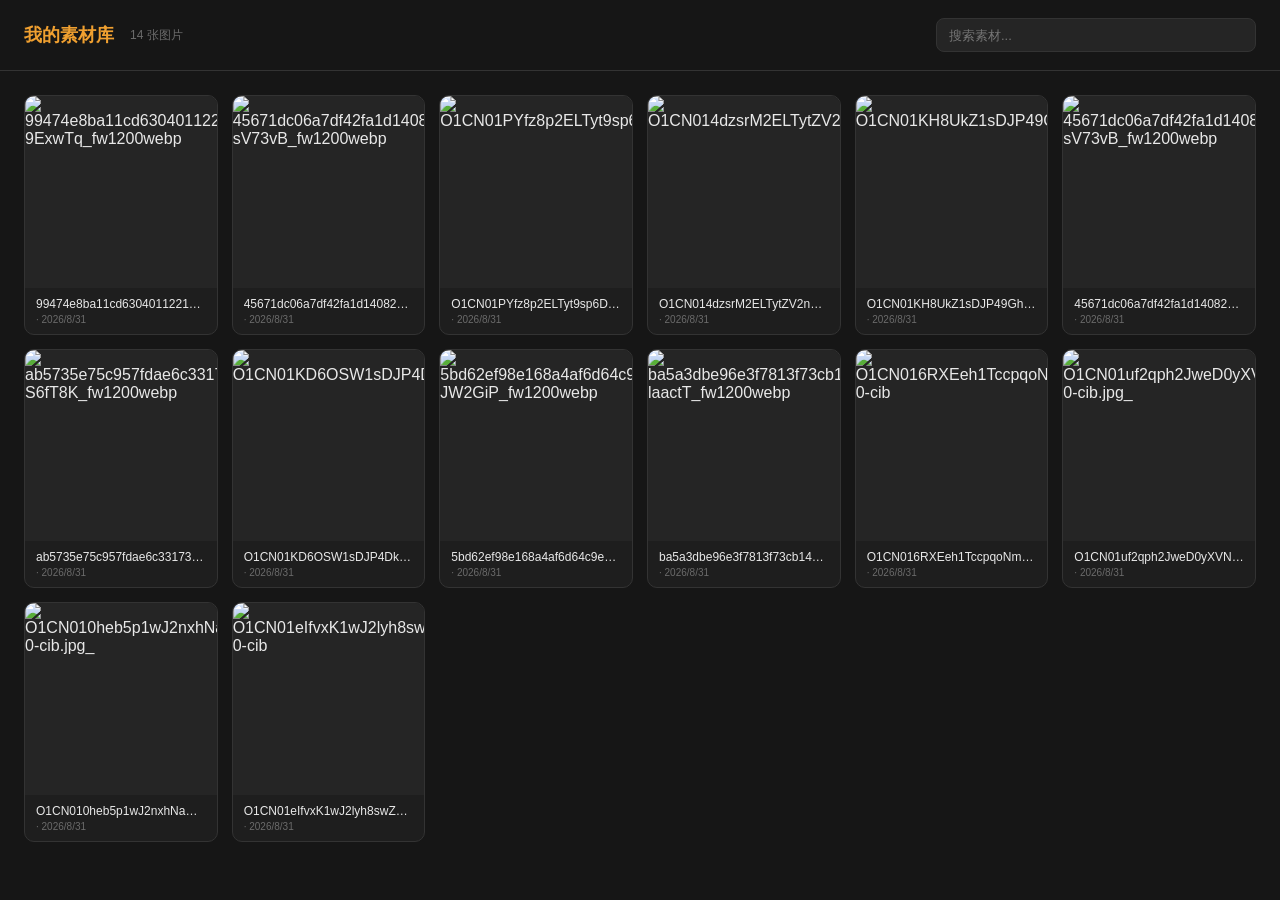
==== commit 4932f0d5: "更新素材库展示页（14 张图片）" ====
--- a/index.html
+++ b/index.html
@@ -26,8 +26,8 @@
 .lightbox .close{position:absolute;top:16px;right:16px;width:38px;height:38px;border-radius:50%;background:rgba(255,255,255,.1);border:none;color:#fff;font-size:20px;cursor:pointer;}
 .lightbox .info{position:absolute;bottom:16px;left:50%;transform:translateX(-50%);background:rgba(30,30,30,.9);padding:7px 16px;border-radius:8px;font-size:12px;color:#a0a0a0;max-width:80vw;overflow:hidden;text-overflow:ellipsis;white-space:nowrap;}
 @media(max-width:600px){.grid{grid-template-columns:repeat(auto-fill,minmax(120px,1fr));}}
-</style></head><body><div class="header"><h1>我的素材库</h1><span class="count" id="count"></span><div class="search"><input type="text" id="searchInput" placeholder="搜索素材..."></div></div><div class="main"><div class="grid" id="grid"><div class="card" onclick="openLb(0)"><div class="thumb"><img src="https://raw.githubusercontent.com/1318756917-beep/symmetrical-octo-waddle/main/assets/id_1788139067965_5umyw8192.webp" alt="99474e8ba11cd6304011221bd6c3ecef496513cf367f2-9ExwTq_fw1200webp" loading="lazy"></div><div class="info"><div class="name">99474e8ba11cd6304011221bd6c3ecef496513cf367f2-9ExwTq_fw1200webp</div><div class="meta"> · 2026/8/31</div></div></div><div class="card" onclick="openLb(1)"><div class="thumb"><img src="https://raw.githubusercontent.com/1318756917-beep/symmetrical-octo-waddle/main/assets/id_1788139255941_x5mq3s4jp.webp" alt="45671dc06a7df42fa1d140826ff60a71ff3a5d6848c34-sV73vB_fw1200webp" loading="lazy"></div><div class="info"><div class="name">45671dc06a7df42fa1d140826ff60a71ff3a5d6848c34-sV73vB_fw1200webp</div><div class="meta"> · 2026/8/31</div></div></div><div class="card" onclick="openLb(2)"><div class="thumb"><img src="https://raw.githubusercontent.com/1318756917-beep/symmetrical-octo-waddle/main/assets/id_1788140403199_7suiqt9ir.gif" alt="O1CN01PYfz8p2ELTyt9sp6D_!!2219798718728" loading="lazy"></div><div class="info"><div class="name">O1CN01PYfz8p2ELTyt9sp6D_!!2219798718728</div><div class="meta"> · 2026/8/31</div></div></div><div class="card" onclick="openLb(3)"><div class="thumb"><img src="https://raw.githubusercontent.com/1318756917-beep/symmetrical-octo-waddle/main/assets/id_1788140408998_8rqlycb4g.gif" alt="O1CN014dzsrM2ELTytZV2nE_!!2219798718728" loading="lazy"></div><div class="info"><div class="name">O1CN014dzsrM2ELTytZV2nE_!!2219798718728</div><div class="meta"> · 2026/8/31</div></div></div><div class="card" onclick="openLb(4)"><div class="thumb"><img src="https://raw.githubusercontent.com/1318756917-beep/symmetrical-octo-waddle/main/assets/id_1788140434104_xngjq6ldc.jpg" alt="O1CN01KH8UkZ1sDJP49GhOE_!!2215198275732" loading="lazy"></div><div class="info"><div class="name">O1CN01KH8UkZ1sDJP49GhOE_!!2215198275732</div><div class="meta"> · 2026/8/31</div></div></div><div class="card" onclick="openLb(5)"><div class="thumb"><img src="https://raw.githubusercontent.com/1318756917-beep/symmetrical-octo-waddle/main/assets/id_1788140449880_k04zppyw0.webp" alt="45671dc06a7df42fa1d140826ff60a71ff3a5d6848c34-sV73vB_fw1200webp" loading="lazy"></div><div class="info"><div class="name">45671dc06a7df42fa1d140826ff60a71ff3a5d6848c34-sV73vB_fw1200webp</div><div class="meta"> · 2026/8/31</div></div></div><div class="card" onclick="openLb(6)"><div class="thumb"><img src="https://raw.githubusercontent.com/1318756917-beep/symmetrical-octo-waddle/main/assets/id_1788140456644_4hxc4rtuo.webp" alt="ab5735e75c957fdae6c3317346e3554874dbbb681fda7b-S6fT8K_fw1200webp" loading="lazy"></div><div class="info"><div class="name">ab5735e75c957fdae6c3317346e3554874dbbb681fda7b-S6fT8K_fw1200webp</div><div class="meta"> · 2026/8/31</div></div></div><div class="card" onclick="openLb(7)"><div class="thumb"><img src="https://raw.githubusercontent.com/1318756917-beep/symmetrical-octo-waddle/main/assets/id_1788140519498_qdeuxixfd.jpg" alt="O1CN01KD6OSW1sDJP4DkQ98_!!2215198275732" loading="lazy"></div><div class="info"><div class="name">O1CN01KD6OSW1sDJP4DkQ98_!!2215198275732</div><div class="meta"> · 2026/8/31</div></div></div><div class="card" onclick="openLb(8)"><div class="thumb"><img src="https://raw.githubusercontent.com/1318756917-beep/symmetrical-octo-waddle/main/assets/id_1788142163561_zj8ws5sq6.webp" alt="5bd62ef98e168a4af6d64c9ec198f90e28b017d3178992-JW2GiP_fw1200webp" loading="lazy"></div><div class="info"><div class="name">5bd62ef98e168a4af6d64c9ec198f90e28b017d3178992-JW2GiP_fw1200webp</div><div class="meta"> · 2026/8/31</div></div></div><div class="card" onclick="openLb(9)"><div class="thumb"><img src="https://raw.githubusercontent.com/1318756917-beep/symmetrical-octo-waddle/main/assets/id_1788142213001_39dbsvys0.webp" alt="ba5a3dbe96e3f7813f73cb14a603c6899971af8663342-laactT_fw1200webp" loading="lazy"></div><div class="info"><div class="name">ba5a3dbe96e3f7813f73cb14a603c6899971af8663342-laactT_fw1200webp</div><div class="meta"> · 2026/8/31</div></div></div><div class="card" onclick="openLb(10)"><div class="thumb"><img src="https://raw.githubusercontent.com/1318756917-beep/symmetrical-octo-waddle/main/assets/id_1788142532485_li5ianw9k.jpg" alt="O1CN016RXEeh1TccpqoNmhL_!!6000000002403-0-cib" loading="lazy"></div><div class="info"><div class="name">O1CN016RXEeh1TccpqoNmhL_!!6000000002403-0-cib</div><div class="meta"> · 2026/8/31</div></div></div><div class="card" onclick="openLb(11)"><div class="thumb"><img src="https://raw.githubusercontent.com/1318756917-beep/symmetrical-octo-waddle/main/assets/id_1788142808147_j66oijvah.webp" alt="O1CN01uf2qph2JweD0yXVNX_!!2218329109486-0-cib.jpg_" loading="lazy"></div><div class="info"><div class="name">O1CN01uf2qph2JweD0yXVNX_!!2218329109486-0-cib.jpg_</div><div class="meta"> · 2026/8/31</div></div></div><div class="card" onclick="openLb(12)"><div class="thumb"><img src="https://raw.githubusercontent.com/1318756917-beep/symmetrical-octo-waddle/main/assets/id_1788143093914_o0lclkqg8.webp" alt="O1CN010heb5p1wJ2nxhNaHu_!!2218148076286-0-cib.jpg_" loading="lazy"></div><div class="info"><div class="name">O1CN010heb5p1wJ2nxhNaHu_!!2218148076286-0-cib.jpg_</div><div class="meta"> · 2026/8/31</div></div></div></div></div><div class="lightbox" id="lb"><button class="close" onclick="closeLb()">&times;</button><img id="lbImg" src=""><div class="info" id="lbInfo"></div></div><script>
-const DATA=[{"id":"id_1788139067965_5umyw8192","name":"99474e8ba11cd6304011221bd6c3ecef496513cf367f2-9ExwTq_fw1200webp","url":"https://raw.githubusercontent.com/1318756917-beep/symmetrical-octo-waddle/main/assets/id_1788139067965_5umyw8192.webp","width":0,"height":0,"tags":[],"createdAt":1788139068000},{"id":"id_1788139255941_x5mq3s4jp","name":"45671dc06a7df42fa1d140826ff60a71ff3a5d6848c34-sV73vB_fw1200webp","url":"https://raw.githubusercontent.com/1318756917-beep/symmetrical-octo-waddle/main/assets/id_1788139255941_x5mq3s4jp.webp","width":0,"height":0,"tags":[],"createdAt":1788139256051},{"id":"id_1788140403199_7suiqt9ir","name":"O1CN01PYfz8p2ELTyt9sp6D_!!2219798718728","url":"https://raw.githubusercontent.com/1318756917-beep/symmetrical-octo-waddle/main/assets/id_1788140403199_7suiqt9ir.gif","width":0,"height":0,"tags":[],"createdAt":1788140403235},{"id":"id_1788140408998_8rqlycb4g","name":"O1CN014dzsrM2ELTytZV2nE_!!2219798718728","url":"https://raw.githubusercontent.com/1318756917-beep/symmetrical-octo-waddle/main/assets/id_1788140408998_8rqlycb4g.gif","width":0,"height":0,"tags":[],"createdAt":1788140409006},{"id":"id_1788140434104_xngjq6ldc","name":"O1CN01KH8UkZ1sDJP49GhOE_!!2215198275732","url":"https://raw.githubusercontent.com/1318756917-beep/symmetrical-octo-waddle/main/assets/id_1788140434104_xngjq6ldc.jpg","width":0,"height":0,"tags":[],"createdAt":1788140434184},{"id":"id_1788140449880_k04zppyw0","name":"45671dc06a7df42fa1d140826ff60a71ff3a5d6848c34-sV73vB_fw1200webp","url":"https://raw.githubusercontent.com/1318756917-beep/symmetrical-octo-waddle/main/assets/id_1788140449880_k04zppyw0.webp","width":0,"height":0,"tags":[],"createdAt":1788140450002},{"id":"id_1788140456644_4hxc4rtuo","name":"ab5735e75c957fdae6c3317346e3554874dbbb681fda7b-S6fT8K_fw1200webp","url":"https://raw.githubusercontent.com/1318756917-beep/symmetrical-octo-waddle/main/assets/id_1788140456644_4hxc4rtuo.webp","width":0,"height":0,"tags":[],"createdAt":1788140456871},{"id":"id_1788140519498_qdeuxixfd","name":"O1CN01KD6OSW1sDJP4DkQ98_!!2215198275732","url":"https://raw.githubusercontent.com/1318756917-beep/symmetrical-octo-waddle/main/assets/id_1788140519498_qdeuxixfd.jpg","width":0,"height":0,"tags":[],"createdAt":1788140519716},{"id":"id_1788142163561_zj8ws5sq6","name":"5bd62ef98e168a4af6d64c9ec198f90e28b017d3178992-JW2GiP_fw1200webp","url":"https://raw.githubusercontent.com/1318756917-beep/symmetrical-octo-waddle/main/assets/id_1788142163561_zj8ws5sq6.webp","width":0,"height":0,"tags":[],"createdAt":1788142163668},{"id":"id_1788142213001_39dbsvys0","name":"ba5a3dbe96e3f7813f73cb14a603c6899971af8663342-laactT_fw1200webp","url":"https://raw.githubusercontent.com/1318756917-beep/symmetrical-octo-waddle/main/assets/id_1788142213001_39dbsvys0.webp","width":0,"height":0,"tags":[],"createdAt":1788142213139},{"id":"id_1788142532485_li5ianw9k","name":"O1CN016RXEeh1TccpqoNmhL_!!6000000002403-0-cib","url":"https://raw.githubusercontent.com/1318756917-beep/symmetrical-octo-waddle/main/assets/id_1788142532485_li5ianw9k.jpg","width":0,"height":0,"tags":[],"createdAt":1788142532531},{"id":"id_1788142808147_j66oijvah","name":"O1CN01uf2qph2JweD0yXVNX_!!2218329109486-0-cib.jpg_","url":"https://raw.githubusercontent.com/1318756917-beep/symmetrical-octo-waddle/main/assets/id_1788142808147_j66oijvah.webp","width":0,"height":0,"tags":[],"createdAt":1788142808194},{"id":"id_1788143093914_o0lclkqg8","name":"O1CN010heb5p1wJ2nxhNaHu_!!2218148076286-0-cib.jpg_","url":"https://raw.githubusercontent.com/1318756917-beep/symmetrical-octo-waddle/main/assets/id_1788143093914_o0lclkqg8.webp","width":0,"height":0,"tags":[],"createdAt":1788143093918}];
+</style></head><body><div class="header"><h1>我的素材库</h1><span class="count" id="count"></span><div class="search"><input type="text" id="searchInput" placeholder="搜索素材..."></div></div><div class="main"><div class="grid" id="grid"><div class="card" onclick="openLb(0)"><div class="thumb"><img src="https://raw.githubusercontent.com/1318756917-beep/symmetrical-octo-waddle/main/assets/id_1788139067965_5umyw8192.webp" alt="99474e8ba11cd6304011221bd6c3ecef496513cf367f2-9ExwTq_fw1200webp" loading="lazy"></div><div class="info"><div class="name">99474e8ba11cd6304011221bd6c3ecef496513cf367f2-9ExwTq_fw1200webp</div><div class="meta"> · 2026/8/31</div></div></div><div class="card" onclick="openLb(1)"><div class="thumb"><img src="https://raw.githubusercontent.com/1318756917-beep/symmetrical-octo-waddle/main/assets/id_1788139255941_x5mq3s4jp.webp" alt="45671dc06a7df42fa1d140826ff60a71ff3a5d6848c34-sV73vB_fw1200webp" loading="lazy"></div><div class="info"><div class="name">45671dc06a7df42fa1d140826ff60a71ff3a5d6848c34-sV73vB_fw1200webp</div><div class="meta"> · 2026/8/31</div></div></div><div class="card" onclick="openLb(2)"><div class="thumb"><img src="https://raw.githubusercontent.com/1318756917-beep/symmetrical-octo-waddle/main/assets/id_1788140403199_7suiqt9ir.gif" alt="O1CN01PYfz8p2ELTyt9sp6D_!!2219798718728" loading="lazy"></div><div class="info"><div class="name">O1CN01PYfz8p2ELTyt9sp6D_!!2219798718728</div><div class="meta"> · 2026/8/31</div></div></div><div class="card" onclick="openLb(3)"><div class="thumb"><img src="https://raw.githubusercontent.com/1318756917-beep/symmetrical-octo-waddle/main/assets/id_1788140408998_8rqlycb4g.gif" alt="O1CN014dzsrM2ELTytZV2nE_!!2219798718728" loading="lazy"></div><div class="info"><div class="name">O1CN014dzsrM2ELTytZV2nE_!!2219798718728</div><div class="meta"> · 2026/8/31</div></div></div><div class="card" onclick="openLb(4)"><div class="thumb"><img src="https://raw.githubusercontent.com/1318756917-beep/symmetrical-octo-waddle/main/assets/id_1788140434104_xngjq6ldc.jpg" alt="O1CN01KH8UkZ1sDJP49GhOE_!!2215198275732" loading="lazy"></div><div class="info"><div class="name">O1CN01KH8UkZ1sDJP49GhOE_!!2215198275732</div><div class="meta"> · 2026/8/31</div></div></div><div class="card" onclick="openLb(5)"><div class="thumb"><img src="https://raw.githubusercontent.com/1318756917-beep/symmetrical-octo-waddle/main/assets/id_1788140449880_k04zppyw0.webp" alt="45671dc06a7df42fa1d140826ff60a71ff3a5d6848c34-sV73vB_fw1200webp" loading="lazy"></div><div class="info"><div class="name">45671dc06a7df42fa1d140826ff60a71ff3a5d6848c34-sV73vB_fw1200webp</div><div class="meta"> · 2026/8/31</div></div></div><div class="card" onclick="openLb(6)"><div class="thumb"><img src="https://raw.githubusercontent.com/1318756917-beep/symmetrical-octo-waddle/main/assets/id_1788140456644_4hxc4rtuo.webp" alt="ab5735e75c957fdae6c3317346e3554874dbbb681fda7b-S6fT8K_fw1200webp" loading="lazy"></div><div class="info"><div class="name">ab5735e75c957fdae6c3317346e3554874dbbb681fda7b-S6fT8K_fw1200webp</div><div class="meta"> · 2026/8/31</div></div></div><div class="card" onclick="openLb(7)"><div class="thumb"><img src="https://raw.githubusercontent.com/1318756917-beep/symmetrical-octo-waddle/main/assets/id_1788140519498_qdeuxixfd.jpg" alt="O1CN01KD6OSW1sDJP4DkQ98_!!2215198275732" loading="lazy"></div><div class="info"><div class="name">O1CN01KD6OSW1sDJP4DkQ98_!!2215198275732</div><div class="meta"> · 2026/8/31</div></div></div><div class="card" onclick="openLb(8)"><div class="thumb"><img src="https://raw.githubusercontent.com/1318756917-beep/symmetrical-octo-waddle/main/assets/id_1788142163561_zj8ws5sq6.webp" alt="5bd62ef98e168a4af6d64c9ec198f90e28b017d3178992-JW2GiP_fw1200webp" loading="lazy"></div><div class="info"><div class="name">5bd62ef98e168a4af6d64c9ec198f90e28b017d3178992-JW2GiP_fw1200webp</div><div class="meta"> · 2026/8/31</div></div></div><div class="card" onclick="openLb(9)"><div class="thumb"><img src="https://raw.githubusercontent.com/1318756917-beep/symmetrical-octo-waddle/main/assets/id_1788142213001_39dbsvys0.webp" alt="ba5a3dbe96e3f7813f73cb14a603c6899971af8663342-laactT_fw1200webp" loading="lazy"></div><div class="info"><div class="name">ba5a3dbe96e3f7813f73cb14a603c6899971af8663342-laactT_fw1200webp</div><div class="meta"> · 2026/8/31</div></div></div><div class="card" onclick="openLb(10)"><div class="thumb"><img src="https://raw.githubusercontent.com/1318756917-beep/symmetrical-octo-waddle/main/assets/id_1788142532485_li5ianw9k.jpg" alt="O1CN016RXEeh1TccpqoNmhL_!!6000000002403-0-cib" loading="lazy"></div><div class="info"><div class="name">O1CN016RXEeh1TccpqoNmhL_!!6000000002403-0-cib</div><div class="meta"> · 2026/8/31</div></div></div><div class="card" onclick="openLb(11)"><div class="thumb"><img src="https://raw.githubusercontent.com/1318756917-beep/symmetrical-octo-waddle/main/assets/id_1788142808147_j66oijvah.webp" alt="O1CN01uf2qph2JweD0yXVNX_!!2218329109486-0-cib.jpg_" loading="lazy"></div><div class="info"><div class="name">O1CN01uf2qph2JweD0yXVNX_!!2218329109486-0-cib.jpg_</div><div class="meta"> · 2026/8/31</div></div></div><div class="card" onclick="openLb(12)"><div class="thumb"><img src="https://raw.githubusercontent.com/1318756917-beep/symmetrical-octo-waddle/main/assets/id_1788143093914_o0lclkqg8.webp" alt="O1CN010heb5p1wJ2nxhNaHu_!!2218148076286-0-cib.jpg_" loading="lazy"></div><div class="info"><div class="name">O1CN010heb5p1wJ2nxhNaHu_!!2218148076286-0-cib.jpg_</div><div class="meta"> · 2026/8/31</div></div></div><div class="card" onclick="openLb(13)"><div class="thumb"><img src="https://raw.githubusercontent.com/1318756917-beep/symmetrical-octo-waddle/main/assets/id_1788143161417_mxnajuzs9.jpg" alt="O1CN01eIfvxK1wJ2lyh8swZ_!!2218148076286-0-cib" loading="lazy"></div><div class="info"><div class="name">O1CN01eIfvxK1wJ2lyh8swZ_!!2218148076286-0-cib</div><div class="meta"> · 2026/8/31</div></div></div></div></div><div class="lightbox" id="lb"><button class="close" onclick="closeLb()">&times;</button><img id="lbImg" src=""><div class="info" id="lbInfo"></div></div><script>
+const DATA=[{"id":"id_1788139067965_5umyw8192","name":"99474e8ba11cd6304011221bd6c3ecef496513cf367f2-9ExwTq_fw1200webp","url":"https://raw.githubusercontent.com/1318756917-beep/symmetrical-octo-waddle/main/assets/id_1788139067965_5umyw8192.webp","width":0,"height":0,"tags":[],"createdAt":1788139068000},{"id":"id_1788139255941_x5mq3s4jp","name":"45671dc06a7df42fa1d140826ff60a71ff3a5d6848c34-sV73vB_fw1200webp","url":"https://raw.githubusercontent.com/1318756917-beep/symmetrical-octo-waddle/main/assets/id_1788139255941_x5mq3s4jp.webp","width":0,"height":0,"tags":[],"createdAt":1788139256051},{"id":"id_1788140403199_7suiqt9ir","name":"O1CN01PYfz8p2ELTyt9sp6D_!!2219798718728","url":"https://raw.githubusercontent.com/1318756917-beep/symmetrical-octo-waddle/main/assets/id_1788140403199_7suiqt9ir.gif","width":0,"height":0,"tags":[],"createdAt":1788140403235},{"id":"id_1788140408998_8rqlycb4g","name":"O1CN014dzsrM2ELTytZV2nE_!!2219798718728","url":"https://raw.githubusercontent.com/1318756917-beep/symmetrical-octo-waddle/main/assets/id_1788140408998_8rqlycb4g.gif","width":0,"height":0,"tags":[],"createdAt":1788140409006},{"id":"id_1788140434104_xngjq6ldc","name":"O1CN01KH8UkZ1sDJP49GhOE_!!2215198275732","url":"https://raw.githubusercontent.com/1318756917-beep/symmetrical-octo-waddle/main/assets/id_1788140434104_xngjq6ldc.jpg","width":0,"height":0,"tags":[],"createdAt":1788140434184},{"id":"id_1788140449880_k04zppyw0","name":"45671dc06a7df42fa1d140826ff60a71ff3a5d6848c34-sV73vB_fw1200webp","url":"https://raw.githubusercontent.com/1318756917-beep/symmetrical-octo-waddle/main/assets/id_1788140449880_k04zppyw0.webp","width":0,"height":0,"tags":[],"createdAt":1788140450002},{"id":"id_1788140456644_4hxc4rtuo","name":"ab5735e75c957fdae6c3317346e3554874dbbb681fda7b-S6fT8K_fw1200webp","url":"https://raw.githubusercontent.com/1318756917-beep/symmetrical-octo-waddle/main/assets/id_1788140456644_4hxc4rtuo.webp","width":0,"height":0,"tags":[],"createdAt":1788140456871},{"id":"id_1788140519498_qdeuxixfd","name":"O1CN01KD6OSW1sDJP4DkQ98_!!2215198275732","url":"https://raw.githubusercontent.com/1318756917-beep/symmetrical-octo-waddle/main/assets/id_1788140519498_qdeuxixfd.jpg","width":0,"height":0,"tags":[],"createdAt":1788140519716},{"id":"id_1788142163561_zj8ws5sq6","name":"5bd62ef98e168a4af6d64c9ec198f90e28b017d3178992-JW2GiP_fw1200webp","url":"https://raw.githubusercontent.com/1318756917-beep/symmetrical-octo-waddle/main/assets/id_1788142163561_zj8ws5sq6.webp","width":0,"height":0,"tags":[],"createdAt":1788142163668},{"id":"id_1788142213001_39dbsvys0","name":"ba5a3dbe96e3f7813f73cb14a603c6899971af8663342-laactT_fw1200webp","url":"https://raw.githubusercontent.com/1318756917-beep/symmetrical-octo-waddle/main/assets/id_1788142213001_39dbsvys0.webp","width":0,"height":0,"tags":[],"createdAt":1788142213139},{"id":"id_1788142532485_li5ianw9k","name":"O1CN016RXEeh1TccpqoNmhL_!!6000000002403-0-cib","url":"https://raw.githubusercontent.com/1318756917-beep/symmetrical-octo-waddle/main/assets/id_1788142532485_li5ianw9k.jpg","width":0,"height":0,"tags":[],"createdAt":1788142532531},{"id":"id_1788142808147_j66oijvah","name":"O1CN01uf2qph2JweD0yXVNX_!!2218329109486-0-cib.jpg_","url":"https://raw.githubusercontent.com/1318756917-beep/symmetrical-octo-waddle/main/assets/id_1788142808147_j66oijvah.webp","width":0,"height":0,"tags":[],"createdAt":1788142808194},{"id":"id_1788143093914_o0lclkqg8","name":"O1CN010heb5p1wJ2nxhNaHu_!!2218148076286-0-cib.jpg_","url":"https://raw.githubusercontent.com/1318756917-beep/symmetrical-octo-waddle/main/assets/id_1788143093914_o0lclkqg8.webp","width":0,"height":0,"tags":[],"createdAt":1788143093918},{"id":"id_1788143161417_mxnajuzs9","name":"O1CN01eIfvxK1wJ2lyh8swZ_!!2218148076286-0-cib","url":"https://raw.githubusercontent.com/1318756917-beep/symmetrical-octo-waddle/main/assets/id_1788143161417_mxnajuzs9.jpg","width":0,"height":0,"tags":[],"createdAt":1788143161457}];
 document.getElementById('count').textContent=DATA.length+' 张图片';
 document.getElementById('searchInput').addEventListener('input',function(e){
   const q=e.target.value.toLowerCase();
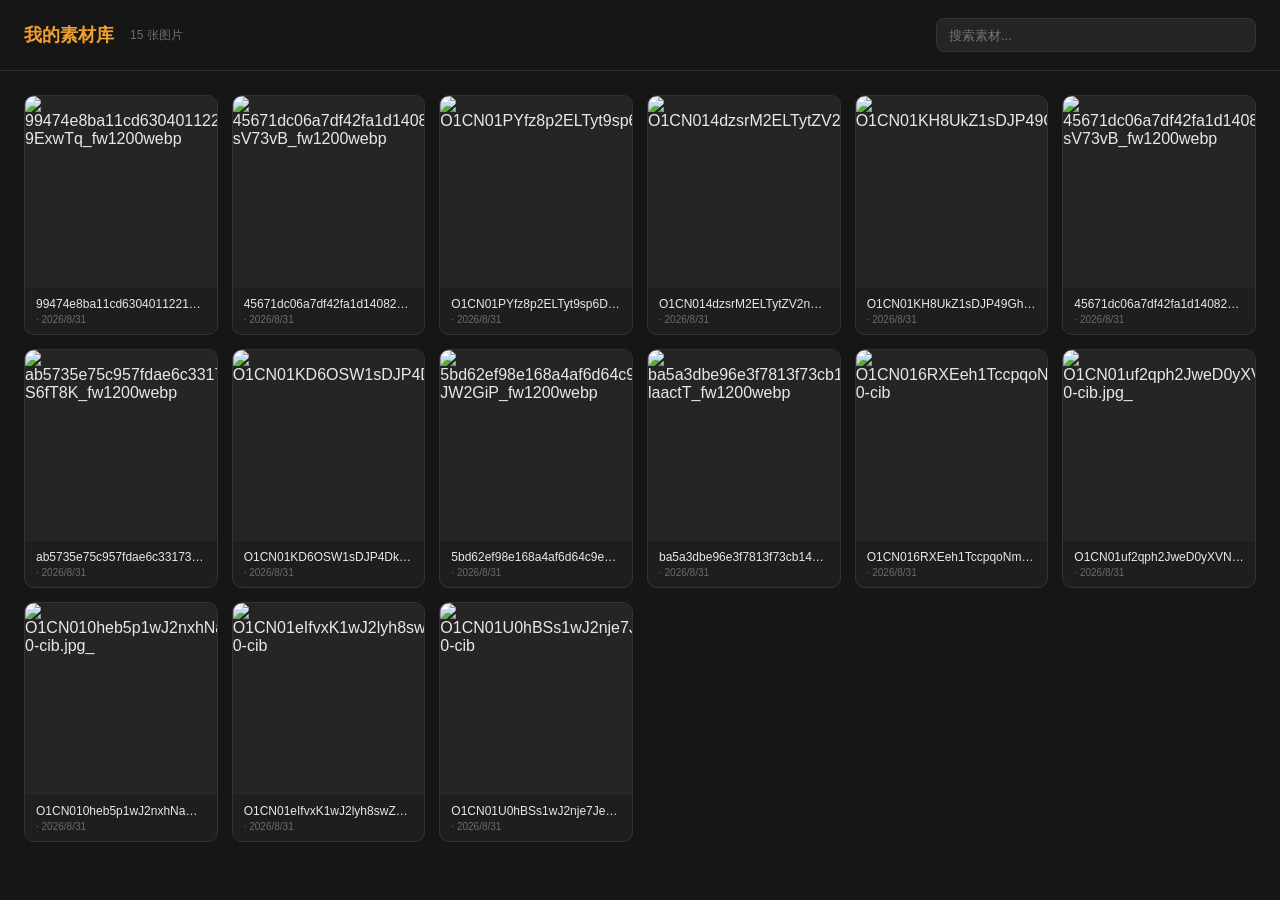
==== commit cca302a4: "更新素材库展示页（15 张图片）" ====
--- a/index.html
+++ b/index.html
@@ -26,8 +26,8 @@
 .lightbox .close{position:absolute;top:16px;right:16px;width:38px;height:38px;border-radius:50%;background:rgba(255,255,255,.1);border:none;color:#fff;font-size:20px;cursor:pointer;}
 .lightbox .info{position:absolute;bottom:16px;left:50%;transform:translateX(-50%);background:rgba(30,30,30,.9);padding:7px 16px;border-radius:8px;font-size:12px;color:#a0a0a0;max-width:80vw;overflow:hidden;text-overflow:ellipsis;white-space:nowrap;}
 @media(max-width:600px){.grid{grid-template-columns:repeat(auto-fill,minmax(120px,1fr));}}
-</style></head><body><div class="header"><h1>我的素材库</h1><span class="count" id="count"></span><div class="search"><input type="text" id="searchInput" placeholder="搜索素材..."></div></div><div class="main"><div class="grid" id="grid"><div class="card" onclick="openLb(0)"><div class="thumb"><img src="https://raw.githubusercontent.com/1318756917-beep/symmetrical-octo-waddle/main/assets/id_1788139067965_5umyw8192.webp" alt="99474e8ba11cd6304011221bd6c3ecef496513cf367f2-9ExwTq_fw1200webp" loading="lazy"></div><div class="info"><div class="name">99474e8ba11cd6304011221bd6c3ecef496513cf367f2-9ExwTq_fw1200webp</div><div class="meta"> · 2026/8/31</div></div></div><div class="card" onclick="openLb(1)"><div class="thumb"><img src="https://raw.githubusercontent.com/1318756917-beep/symmetrical-octo-waddle/main/assets/id_1788139255941_x5mq3s4jp.webp" alt="45671dc06a7df42fa1d140826ff60a71ff3a5d6848c34-sV73vB_fw1200webp" loading="lazy"></div><div class="info"><div class="name">45671dc06a7df42fa1d140826ff60a71ff3a5d6848c34-sV73vB_fw1200webp</div><div class="meta"> · 2026/8/31</div></div></div><div class="card" onclick="openLb(2)"><div class="thumb"><img src="https://raw.githubusercontent.com/1318756917-beep/symmetrical-octo-waddle/main/assets/id_1788140403199_7suiqt9ir.gif" alt="O1CN01PYfz8p2ELTyt9sp6D_!!2219798718728" loading="lazy"></div><div class="info"><div class="name">O1CN01PYfz8p2ELTyt9sp6D_!!2219798718728</div><div class="meta"> · 2026/8/31</div></div></div><div class="card" onclick="openLb(3)"><div class="thumb"><img src="https://raw.githubusercontent.com/1318756917-beep/symmetrical-octo-waddle/main/assets/id_1788140408998_8rqlycb4g.gif" alt="O1CN014dzsrM2ELTytZV2nE_!!2219798718728" loading="lazy"></div><div class="info"><div class="name">O1CN014dzsrM2ELTytZV2nE_!!2219798718728</div><div class="meta"> · 2026/8/31</div></div></div><div class="card" onclick="openLb(4)"><div class="thumb"><img src="https://raw.githubusercontent.com/1318756917-beep/symmetrical-octo-waddle/main/assets/id_1788140434104_xngjq6ldc.jpg" alt="O1CN01KH8UkZ1sDJP49GhOE_!!2215198275732" loading="lazy"></div><div class="info"><div class="name">O1CN01KH8UkZ1sDJP49GhOE_!!2215198275732</div><div class="meta"> · 2026/8/31</div></div></div><div class="card" onclick="openLb(5)"><div class="thumb"><img src="https://raw.githubusercontent.com/1318756917-beep/symmetrical-octo-waddle/main/assets/id_1788140449880_k04zppyw0.webp" alt="45671dc06a7df42fa1d140826ff60a71ff3a5d6848c34-sV73vB_fw1200webp" loading="lazy"></div><div class="info"><div class="name">45671dc06a7df42fa1d140826ff60a71ff3a5d6848c34-sV73vB_fw1200webp</div><div class="meta"> · 2026/8/31</div></div></div><div class="card" onclick="openLb(6)"><div class="thumb"><img src="https://raw.githubusercontent.com/1318756917-beep/symmetrical-octo-waddle/main/assets/id_1788140456644_4hxc4rtuo.webp" alt="ab5735e75c957fdae6c3317346e3554874dbbb681fda7b-S6fT8K_fw1200webp" loading="lazy"></div><div class="info"><div class="name">ab5735e75c957fdae6c3317346e3554874dbbb681fda7b-S6fT8K_fw1200webp</div><div class="meta"> · 2026/8/31</div></div></div><div class="card" onclick="openLb(7)"><div class="thumb"><img src="https://raw.githubusercontent.com/1318756917-beep/symmetrical-octo-waddle/main/assets/id_1788140519498_qdeuxixfd.jpg" alt="O1CN01KD6OSW1sDJP4DkQ98_!!2215198275732" loading="lazy"></div><div class="info"><div class="name">O1CN01KD6OSW1sDJP4DkQ98_!!2215198275732</div><div class="meta"> · 2026/8/31</div></div></div><div class="card" onclick="openLb(8)"><div class="thumb"><img src="https://raw.githubusercontent.com/1318756917-beep/symmetrical-octo-waddle/main/assets/id_1788142163561_zj8ws5sq6.webp" alt="5bd62ef98e168a4af6d64c9ec198f90e28b017d3178992-JW2GiP_fw1200webp" loading="lazy"></div><div class="info"><div class="name">5bd62ef98e168a4af6d64c9ec198f90e28b017d3178992-JW2GiP_fw1200webp</div><div class="meta"> · 2026/8/31</div></div></div><div class="card" onclick="openLb(9)"><div class="thumb"><img src="https://raw.githubusercontent.com/1318756917-beep/symmetrical-octo-waddle/main/assets/id_1788142213001_39dbsvys0.webp" alt="ba5a3dbe96e3f7813f73cb14a603c6899971af8663342-laactT_fw1200webp" loading="lazy"></div><div class="info"><div class="name">ba5a3dbe96e3f7813f73cb14a603c6899971af8663342-laactT_fw1200webp</div><div class="meta"> · 2026/8/31</div></div></div><div class="card" onclick="openLb(10)"><div class="thumb"><img src="https://raw.githubusercontent.com/1318756917-beep/symmetrical-octo-waddle/main/assets/id_1788142532485_li5ianw9k.jpg" alt="O1CN016RXEeh1TccpqoNmhL_!!6000000002403-0-cib" loading="lazy"></div><div class="info"><div class="name">O1CN016RXEeh1TccpqoNmhL_!!6000000002403-0-cib</div><div class="meta"> · 2026/8/31</div></div></div><div class="card" onclick="openLb(11)"><div class="thumb"><img src="https://raw.githubusercontent.com/1318756917-beep/symmetrical-octo-waddle/main/assets/id_1788142808147_j66oijvah.webp" alt="O1CN01uf2qph2JweD0yXVNX_!!2218329109486-0-cib.jpg_" loading="lazy"></div><div class="info"><div class="name">O1CN01uf2qph2JweD0yXVNX_!!2218329109486-0-cib.jpg_</div><div class="meta"> · 2026/8/31</div></div></div><div class="card" onclick="openLb(12)"><div class="thumb"><img src="https://raw.githubusercontent.com/1318756917-beep/symmetrical-octo-waddle/main/assets/id_1788143093914_o0lclkqg8.webp" alt="O1CN010heb5p1wJ2nxhNaHu_!!2218148076286-0-cib.jpg_" loading="lazy"></div><div class="info"><div class="name">O1CN010heb5p1wJ2nxhNaHu_!!2218148076286-0-cib.jpg_</div><div class="meta"> · 2026/8/31</div></div></div><div class="card" onclick="openLb(13)"><div class="thumb"><img src="https://raw.githubusercontent.com/1318756917-beep/symmetrical-octo-waddle/main/assets/id_1788143161417_mxnajuzs9.jpg" alt="O1CN01eIfvxK1wJ2lyh8swZ_!!2218148076286-0-cib" loading="lazy"></div><div class="info"><div class="name">O1CN01eIfvxK1wJ2lyh8swZ_!!2218148076286-0-cib</div><div class="meta"> · 2026/8/31</div></div></div></div></div><div class="lightbox" id="lb"><button class="close" onclick="closeLb()">&times;</button><img id="lbImg" src=""><div class="info" id="lbInfo"></div></div><script>
-const DATA=[{"id":"id_1788139067965_5umyw8192","name":"99474e8ba11cd6304011221bd6c3ecef496513cf367f2-9ExwTq_fw1200webp","url":"https://raw.githubusercontent.com/1318756917-beep/symmetrical-octo-waddle/main/assets/id_1788139067965_5umyw8192.webp","width":0,"height":0,"tags":[],"createdAt":1788139068000},{"id":"id_1788139255941_x5mq3s4jp","name":"45671dc06a7df42fa1d140826ff60a71ff3a5d6848c34-sV73vB_fw1200webp","url":"https://raw.githubusercontent.com/1318756917-beep/symmetrical-octo-waddle/main/assets/id_1788139255941_x5mq3s4jp.webp","width":0,"height":0,"tags":[],"createdAt":1788139256051},{"id":"id_1788140403199_7suiqt9ir","name":"O1CN01PYfz8p2ELTyt9sp6D_!!2219798718728","url":"https://raw.githubusercontent.com/1318756917-beep/symmetrical-octo-waddle/main/assets/id_1788140403199_7suiqt9ir.gif","width":0,"height":0,"tags":[],"createdAt":1788140403235},{"id":"id_1788140408998_8rqlycb4g","name":"O1CN014dzsrM2ELTytZV2nE_!!2219798718728","url":"https://raw.githubusercontent.com/1318756917-beep/symmetrical-octo-waddle/main/assets/id_1788140408998_8rqlycb4g.gif","width":0,"height":0,"tags":[],"createdAt":1788140409006},{"id":"id_1788140434104_xngjq6ldc","name":"O1CN01KH8UkZ1sDJP49GhOE_!!2215198275732","url":"https://raw.githubusercontent.com/1318756917-beep/symmetrical-octo-waddle/main/assets/id_1788140434104_xngjq6ldc.jpg","width":0,"height":0,"tags":[],"createdAt":1788140434184},{"id":"id_1788140449880_k04zppyw0","name":"45671dc06a7df42fa1d140826ff60a71ff3a5d6848c34-sV73vB_fw1200webp","url":"https://raw.githubusercontent.com/1318756917-beep/symmetrical-octo-waddle/main/assets/id_1788140449880_k04zppyw0.webp","width":0,"height":0,"tags":[],"createdAt":1788140450002},{"id":"id_1788140456644_4hxc4rtuo","name":"ab5735e75c957fdae6c3317346e3554874dbbb681fda7b-S6fT8K_fw1200webp","url":"https://raw.githubusercontent.com/1318756917-beep/symmetrical-octo-waddle/main/assets/id_1788140456644_4hxc4rtuo.webp","width":0,"height":0,"tags":[],"createdAt":1788140456871},{"id":"id_1788140519498_qdeuxixfd","name":"O1CN01KD6OSW1sDJP4DkQ98_!!2215198275732","url":"https://raw.githubusercontent.com/1318756917-beep/symmetrical-octo-waddle/main/assets/id_1788140519498_qdeuxixfd.jpg","width":0,"height":0,"tags":[],"createdAt":1788140519716},{"id":"id_1788142163561_zj8ws5sq6","name":"5bd62ef98e168a4af6d64c9ec198f90e28b017d3178992-JW2GiP_fw1200webp","url":"https://raw.githubusercontent.com/1318756917-beep/symmetrical-octo-waddle/main/assets/id_1788142163561_zj8ws5sq6.webp","width":0,"height":0,"tags":[],"createdAt":1788142163668},{"id":"id_1788142213001_39dbsvys0","name":"ba5a3dbe96e3f7813f73cb14a603c6899971af8663342-laactT_fw1200webp","url":"https://raw.githubusercontent.com/1318756917-beep/symmetrical-octo-waddle/main/assets/id_1788142213001_39dbsvys0.webp","width":0,"height":0,"tags":[],"createdAt":1788142213139},{"id":"id_1788142532485_li5ianw9k","name":"O1CN016RXEeh1TccpqoNmhL_!!6000000002403-0-cib","url":"https://raw.githubusercontent.com/1318756917-beep/symmetrical-octo-waddle/main/assets/id_1788142532485_li5ianw9k.jpg","width":0,"height":0,"tags":[],"createdAt":1788142532531},{"id":"id_1788142808147_j66oijvah","name":"O1CN01uf2qph2JweD0yXVNX_!!2218329109486-0-cib.jpg_","url":"https://raw.githubusercontent.com/1318756917-beep/symmetrical-octo-waddle/main/assets/id_1788142808147_j66oijvah.webp","width":0,"height":0,"tags":[],"createdAt":1788142808194},{"id":"id_1788143093914_o0lclkqg8","name":"O1CN010heb5p1wJ2nxhNaHu_!!2218148076286-0-cib.jpg_","url":"https://raw.githubusercontent.com/1318756917-beep/symmetrical-octo-waddle/main/assets/id_1788143093914_o0lclkqg8.webp","width":0,"height":0,"tags":[],"createdAt":1788143093918},{"id":"id_1788143161417_mxnajuzs9","name":"O1CN01eIfvxK1wJ2lyh8swZ_!!2218148076286-0-cib","url":"https://raw.githubusercontent.com/1318756917-beep/symmetrical-octo-waddle/main/assets/id_1788143161417_mxnajuzs9.jpg","width":0,"height":0,"tags":[],"createdAt":1788143161457}];
+</style></head><body><div class="header"><h1>我的素材库</h1><span class="count" id="count"></span><div class="search"><input type="text" id="searchInput" placeholder="搜索素材..."></div></div><div class="main"><div class="grid" id="grid"><div class="card" onclick="openLb(0)"><div class="thumb"><img src="https://raw.githubusercontent.com/1318756917-beep/symmetrical-octo-waddle/main/assets/id_1788139067965_5umyw8192.webp" alt="99474e8ba11cd6304011221bd6c3ecef496513cf367f2-9ExwTq_fw1200webp" loading="lazy"></div><div class="info"><div class="name">99474e8ba11cd6304011221bd6c3ecef496513cf367f2-9ExwTq_fw1200webp</div><div class="meta"> · 2026/8/31</div></div></div><div class="card" onclick="openLb(1)"><div class="thumb"><img src="https://raw.githubusercontent.com/1318756917-beep/symmetrical-octo-waddle/main/assets/id_1788139255941_x5mq3s4jp.webp" alt="45671dc06a7df42fa1d140826ff60a71ff3a5d6848c34-sV73vB_fw1200webp" loading="lazy"></div><div class="info"><div class="name">45671dc06a7df42fa1d140826ff60a71ff3a5d6848c34-sV73vB_fw1200webp</div><div class="meta"> · 2026/8/31</div></div></div><div class="card" onclick="openLb(2)"><div class="thumb"><img src="https://raw.githubusercontent.com/1318756917-beep/symmetrical-octo-waddle/main/assets/id_1788140403199_7suiqt9ir.gif" alt="O1CN01PYfz8p2ELTyt9sp6D_!!2219798718728" loading="lazy"></div><div class="info"><div class="name">O1CN01PYfz8p2ELTyt9sp6D_!!2219798718728</div><div class="meta"> · 2026/8/31</div></div></div><div class="card" onclick="openLb(3)"><div class="thumb"><img src="https://raw.githubusercontent.com/1318756917-beep/symmetrical-octo-waddle/main/assets/id_1788140408998_8rqlycb4g.gif" alt="O1CN014dzsrM2ELTytZV2nE_!!2219798718728" loading="lazy"></div><div class="info"><div class="name">O1CN014dzsrM2ELTytZV2nE_!!2219798718728</div><div class="meta"> · 2026/8/31</div></div></div><div class="card" onclick="openLb(4)"><div class="thumb"><img src="https://raw.githubusercontent.com/1318756917-beep/symmetrical-octo-waddle/main/assets/id_1788140434104_xngjq6ldc.jpg" alt="O1CN01KH8UkZ1sDJP49GhOE_!!2215198275732" loading="lazy"></div><div class="info"><div class="name">O1CN01KH8UkZ1sDJP49GhOE_!!2215198275732</div><div class="meta"> · 2026/8/31</div></div></div><div class="card" onclick="openLb(5)"><div class="thumb"><img src="https://raw.githubusercontent.com/1318756917-beep/symmetrical-octo-waddle/main/assets/id_1788140449880_k04zppyw0.webp" alt="45671dc06a7df42fa1d140826ff60a71ff3a5d6848c34-sV73vB_fw1200webp" loading="lazy"></div><div class="info"><div class="name">45671dc06a7df42fa1d140826ff60a71ff3a5d6848c34-sV73vB_fw1200webp</div><div class="meta"> · 2026/8/31</div></div></div><div class="card" onclick="openLb(6)"><div class="thumb"><img src="https://raw.githubusercontent.com/1318756917-beep/symmetrical-octo-waddle/main/assets/id_1788140456644_4hxc4rtuo.webp" alt="ab5735e75c957fdae6c3317346e3554874dbbb681fda7b-S6fT8K_fw1200webp" loading="lazy"></div><div class="info"><div class="name">ab5735e75c957fdae6c3317346e3554874dbbb681fda7b-S6fT8K_fw1200webp</div><div class="meta"> · 2026/8/31</div></div></div><div class="card" onclick="openLb(7)"><div class="thumb"><img src="https://raw.githubusercontent.com/1318756917-beep/symmetrical-octo-waddle/main/assets/id_1788140519498_qdeuxixfd.jpg" alt="O1CN01KD6OSW1sDJP4DkQ98_!!2215198275732" loading="lazy"></div><div class="info"><div class="name">O1CN01KD6OSW1sDJP4DkQ98_!!2215198275732</div><div class="meta"> · 2026/8/31</div></div></div><div class="card" onclick="openLb(8)"><div class="thumb"><img src="https://raw.githubusercontent.com/1318756917-beep/symmetrical-octo-waddle/main/assets/id_1788142163561_zj8ws5sq6.webp" alt="5bd62ef98e168a4af6d64c9ec198f90e28b017d3178992-JW2GiP_fw1200webp" loading="lazy"></div><div class="info"><div class="name">5bd62ef98e168a4af6d64c9ec198f90e28b017d3178992-JW2GiP_fw1200webp</div><div class="meta"> · 2026/8/31</div></div></div><div class="card" onclick="openLb(9)"><div class="thumb"><img src="https://raw.githubusercontent.com/1318756917-beep/symmetrical-octo-waddle/main/assets/id_1788142213001_39dbsvys0.webp" alt="ba5a3dbe96e3f7813f73cb14a603c6899971af8663342-laactT_fw1200webp" loading="lazy"></div><div class="info"><div class="name">ba5a3dbe96e3f7813f73cb14a603c6899971af8663342-laactT_fw1200webp</div><div class="meta"> · 2026/8/31</div></div></div><div class="card" onclick="openLb(10)"><div class="thumb"><img src="https://raw.githubusercontent.com/1318756917-beep/symmetrical-octo-waddle/main/assets/id_1788142532485_li5ianw9k.jpg" alt="O1CN016RXEeh1TccpqoNmhL_!!6000000002403-0-cib" loading="lazy"></div><div class="info"><div class="name">O1CN016RXEeh1TccpqoNmhL_!!6000000002403-0-cib</div><div class="meta"> · 2026/8/31</div></div></div><div class="card" onclick="openLb(11)"><div class="thumb"><img src="https://raw.githubusercontent.com/1318756917-beep/symmetrical-octo-waddle/main/assets/id_1788142808147_j66oijvah.webp" alt="O1CN01uf2qph2JweD0yXVNX_!!2218329109486-0-cib.jpg_" loading="lazy"></div><div class="info"><div class="name">O1CN01uf2qph2JweD0yXVNX_!!2218329109486-0-cib.jpg_</div><div class="meta"> · 2026/8/31</div></div></div><div class="card" onclick="openLb(12)"><div class="thumb"><img src="https://raw.githubusercontent.com/1318756917-beep/symmetrical-octo-waddle/main/assets/id_1788143093914_o0lclkqg8.webp" alt="O1CN010heb5p1wJ2nxhNaHu_!!2218148076286-0-cib.jpg_" loading="lazy"></div><div class="info"><div class="name">O1CN010heb5p1wJ2nxhNaHu_!!2218148076286-0-cib.jpg_</div><div class="meta"> · 2026/8/31</div></div></div><div class="card" onclick="openLb(13)"><div class="thumb"><img src="https://raw.githubusercontent.com/1318756917-beep/symmetrical-octo-waddle/main/assets/id_1788143161417_mxnajuzs9.jpg" alt="O1CN01eIfvxK1wJ2lyh8swZ_!!2218148076286-0-cib" loading="lazy"></div><div class="info"><div class="name">O1CN01eIfvxK1wJ2lyh8swZ_!!2218148076286-0-cib</div><div class="meta"> · 2026/8/31</div></div></div><div class="card" onclick="openLb(14)"><div class="thumb"><img src="https://raw.githubusercontent.com/1318756917-beep/symmetrical-octo-waddle/main/assets/id_1788143215795_yrfet9wp0.jpg" alt="O1CN01U0hBSs1wJ2nje7JeY_!!2218148076286-0-cib" loading="lazy"></div><div class="info"><div class="name">O1CN01U0hBSs1wJ2nje7JeY_!!2218148076286-0-cib</div><div class="meta"> · 2026/8/31</div></div></div></div></div><div class="lightbox" id="lb"><button class="close" onclick="closeLb()">&times;</button><img id="lbImg" src=""><div class="info" id="lbInfo"></div></div><script>
+const DATA=[{"id":"id_1788139067965_5umyw8192","name":"99474e8ba11cd6304011221bd6c3ecef496513cf367f2-9ExwTq_fw1200webp","url":"https://raw.githubusercontent.com/1318756917-beep/symmetrical-octo-waddle/main/assets/id_1788139067965_5umyw8192.webp","width":0,"height":0,"tags":[],"createdAt":1788139068000},{"id":"id_1788139255941_x5mq3s4jp","name":"45671dc06a7df42fa1d140826ff60a71ff3a5d6848c34-sV73vB_fw1200webp","url":"https://raw.githubusercontent.com/1318756917-beep/symmetrical-octo-waddle/main/assets/id_1788139255941_x5mq3s4jp.webp","width":0,"height":0,"tags":[],"createdAt":1788139256051},{"id":"id_1788140403199_7suiqt9ir","name":"O1CN01PYfz8p2ELTyt9sp6D_!!2219798718728","url":"https://raw.githubusercontent.com/1318756917-beep/symmetrical-octo-waddle/main/assets/id_1788140403199_7suiqt9ir.gif","width":0,"height":0,"tags":[],"createdAt":1788140403235},{"id":"id_1788140408998_8rqlycb4g","name":"O1CN014dzsrM2ELTytZV2nE_!!2219798718728","url":"https://raw.githubusercontent.com/1318756917-beep/symmetrical-octo-waddle/main/assets/id_1788140408998_8rqlycb4g.gif","width":0,"height":0,"tags":[],"createdAt":1788140409006},{"id":"id_1788140434104_xngjq6ldc","name":"O1CN01KH8UkZ1sDJP49GhOE_!!2215198275732","url":"https://raw.githubusercontent.com/1318756917-beep/symmetrical-octo-waddle/main/assets/id_1788140434104_xngjq6ldc.jpg","width":0,"height":0,"tags":[],"createdAt":1788140434184},{"id":"id_1788140449880_k04zppyw0","name":"45671dc06a7df42fa1d140826ff60a71ff3a5d6848c34-sV73vB_fw1200webp","url":"https://raw.githubusercontent.com/1318756917-beep/symmetrical-octo-waddle/main/assets/id_1788140449880_k04zppyw0.webp","width":0,"height":0,"tags":[],"createdAt":1788140450002},{"id":"id_1788140456644_4hxc4rtuo","name":"ab5735e75c957fdae6c3317346e3554874dbbb681fda7b-S6fT8K_fw1200webp","url":"https://raw.githubusercontent.com/1318756917-beep/symmetrical-octo-waddle/main/assets/id_1788140456644_4hxc4rtuo.webp","width":0,"height":0,"tags":[],"createdAt":1788140456871},{"id":"id_1788140519498_qdeuxixfd","name":"O1CN01KD6OSW1sDJP4DkQ98_!!2215198275732","url":"https://raw.githubusercontent.com/1318756917-beep/symmetrical-octo-waddle/main/assets/id_1788140519498_qdeuxixfd.jpg","width":0,"height":0,"tags":[],"createdAt":1788140519716},{"id":"id_1788142163561_zj8ws5sq6","name":"5bd62ef98e168a4af6d64c9ec198f90e28b017d3178992-JW2GiP_fw1200webp","url":"https://raw.githubusercontent.com/1318756917-beep/symmetrical-octo-waddle/main/assets/id_1788142163561_zj8ws5sq6.webp","width":0,"height":0,"tags":[],"createdAt":1788142163668},{"id":"id_1788142213001_39dbsvys0","name":"ba5a3dbe96e3f7813f73cb14a603c6899971af8663342-laactT_fw1200webp","url":"https://raw.githubusercontent.com/1318756917-beep/symmetrical-octo-waddle/main/assets/id_1788142213001_39dbsvys0.webp","width":0,"height":0,"tags":[],"createdAt":1788142213139},{"id":"id_1788142532485_li5ianw9k","name":"O1CN016RXEeh1TccpqoNmhL_!!6000000002403-0-cib","url":"https://raw.githubusercontent.com/1318756917-beep/symmetrical-octo-waddle/main/assets/id_1788142532485_li5ianw9k.jpg","width":0,"height":0,"tags":[],"createdAt":1788142532531},{"id":"id_1788142808147_j66oijvah","name":"O1CN01uf2qph2JweD0yXVNX_!!2218329109486-0-cib.jpg_","url":"https://raw.githubusercontent.com/1318756917-beep/symmetrical-octo-waddle/main/assets/id_1788142808147_j66oijvah.webp","width":0,"height":0,"tags":[],"createdAt":1788142808194},{"id":"id_1788143093914_o0lclkqg8","name":"O1CN010heb5p1wJ2nxhNaHu_!!2218148076286-0-cib.jpg_","url":"https://raw.githubusercontent.com/1318756917-beep/symmetrical-octo-waddle/main/assets/id_1788143093914_o0lclkqg8.webp","width":0,"height":0,"tags":[],"createdAt":1788143093918},{"id":"id_1788143161417_mxnajuzs9","name":"O1CN01eIfvxK1wJ2lyh8swZ_!!2218148076286-0-cib","url":"https://raw.githubusercontent.com/1318756917-beep/symmetrical-octo-waddle/main/assets/id_1788143161417_mxnajuzs9.jpg","width":0,"height":0,"tags":[],"createdAt":1788143161457},{"id":"id_1788143215795_yrfet9wp0","name":"O1CN01U0hBSs1wJ2nje7JeY_!!2218148076286-0-cib","url":"https://raw.githubusercontent.com/1318756917-beep/symmetrical-octo-waddle/main/assets/id_1788143215795_yrfet9wp0.jpg","width":0,"height":0,"tags":[],"createdAt":1788143215819}];
 document.getElementById('count').textContent=DATA.length+' 张图片';
 document.getElementById('searchInput').addEventListener('input',function(e){
   const q=e.target.value.toLowerCase();
